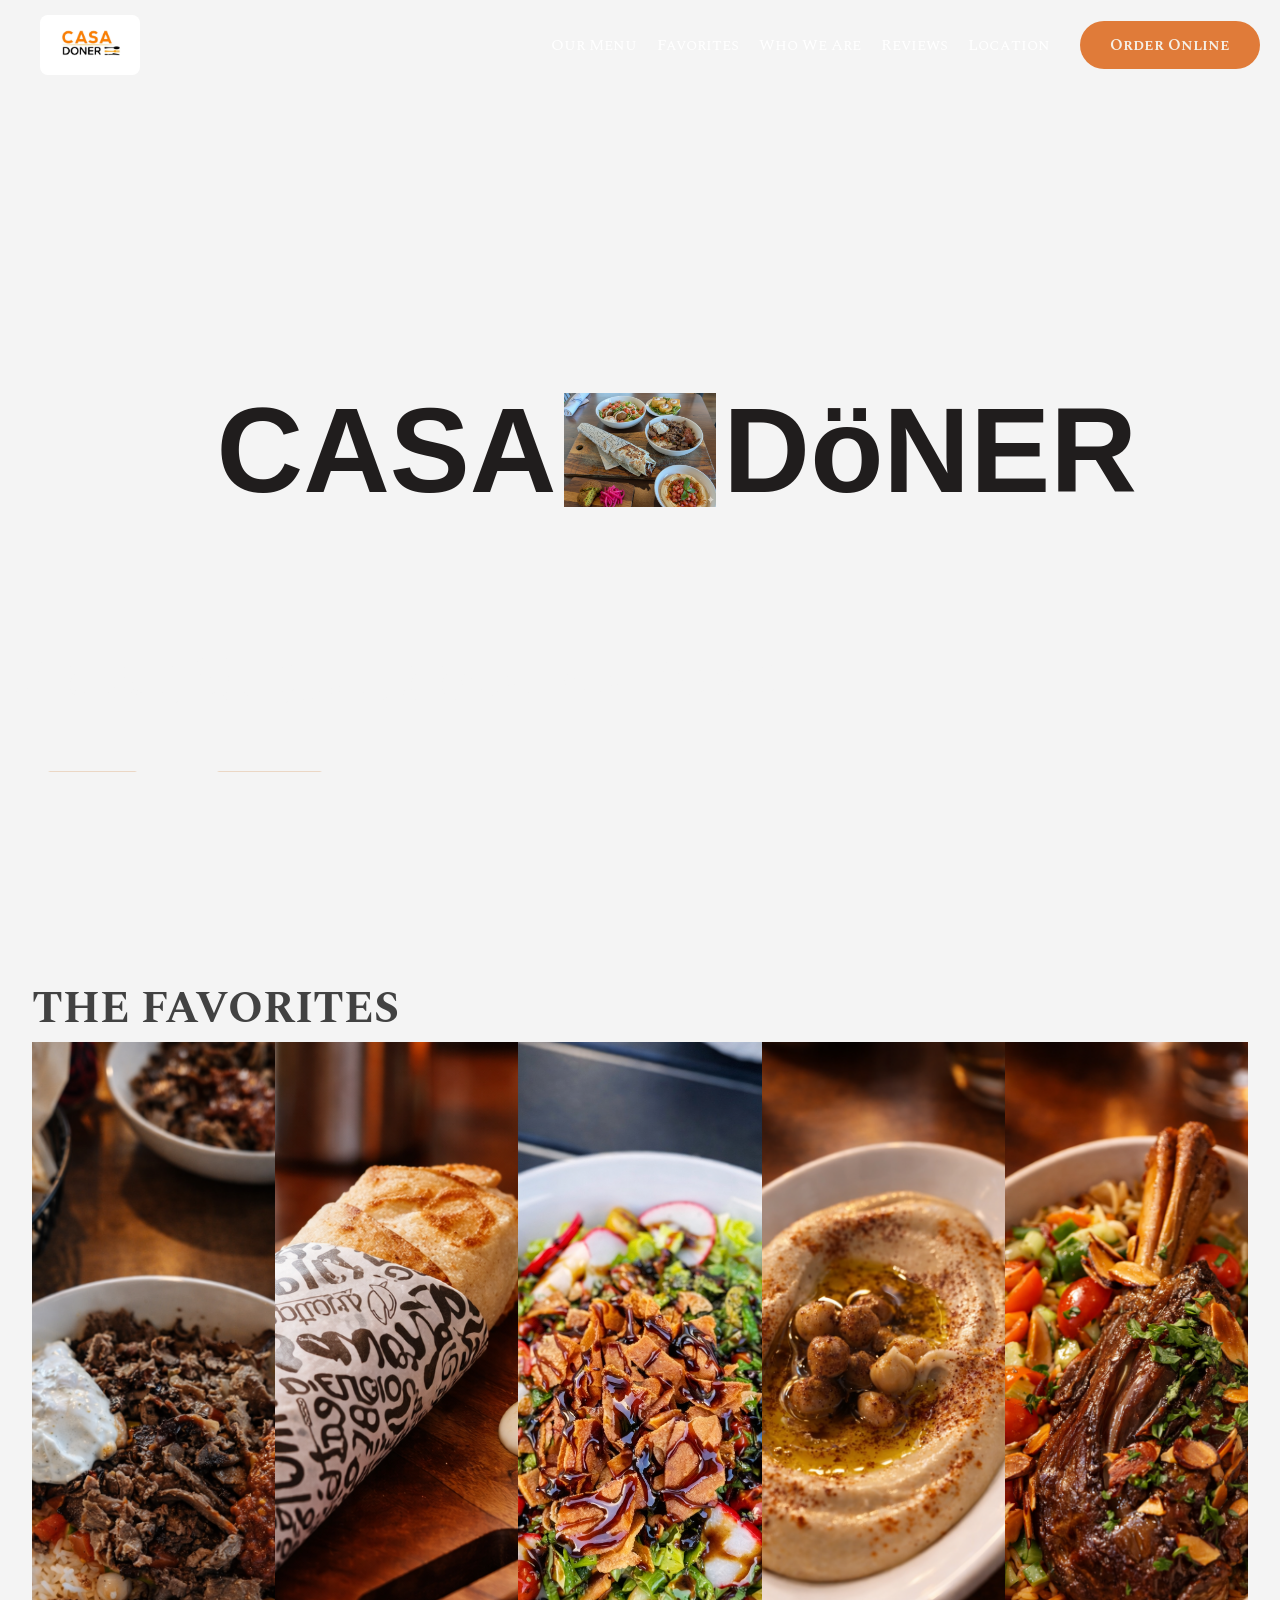
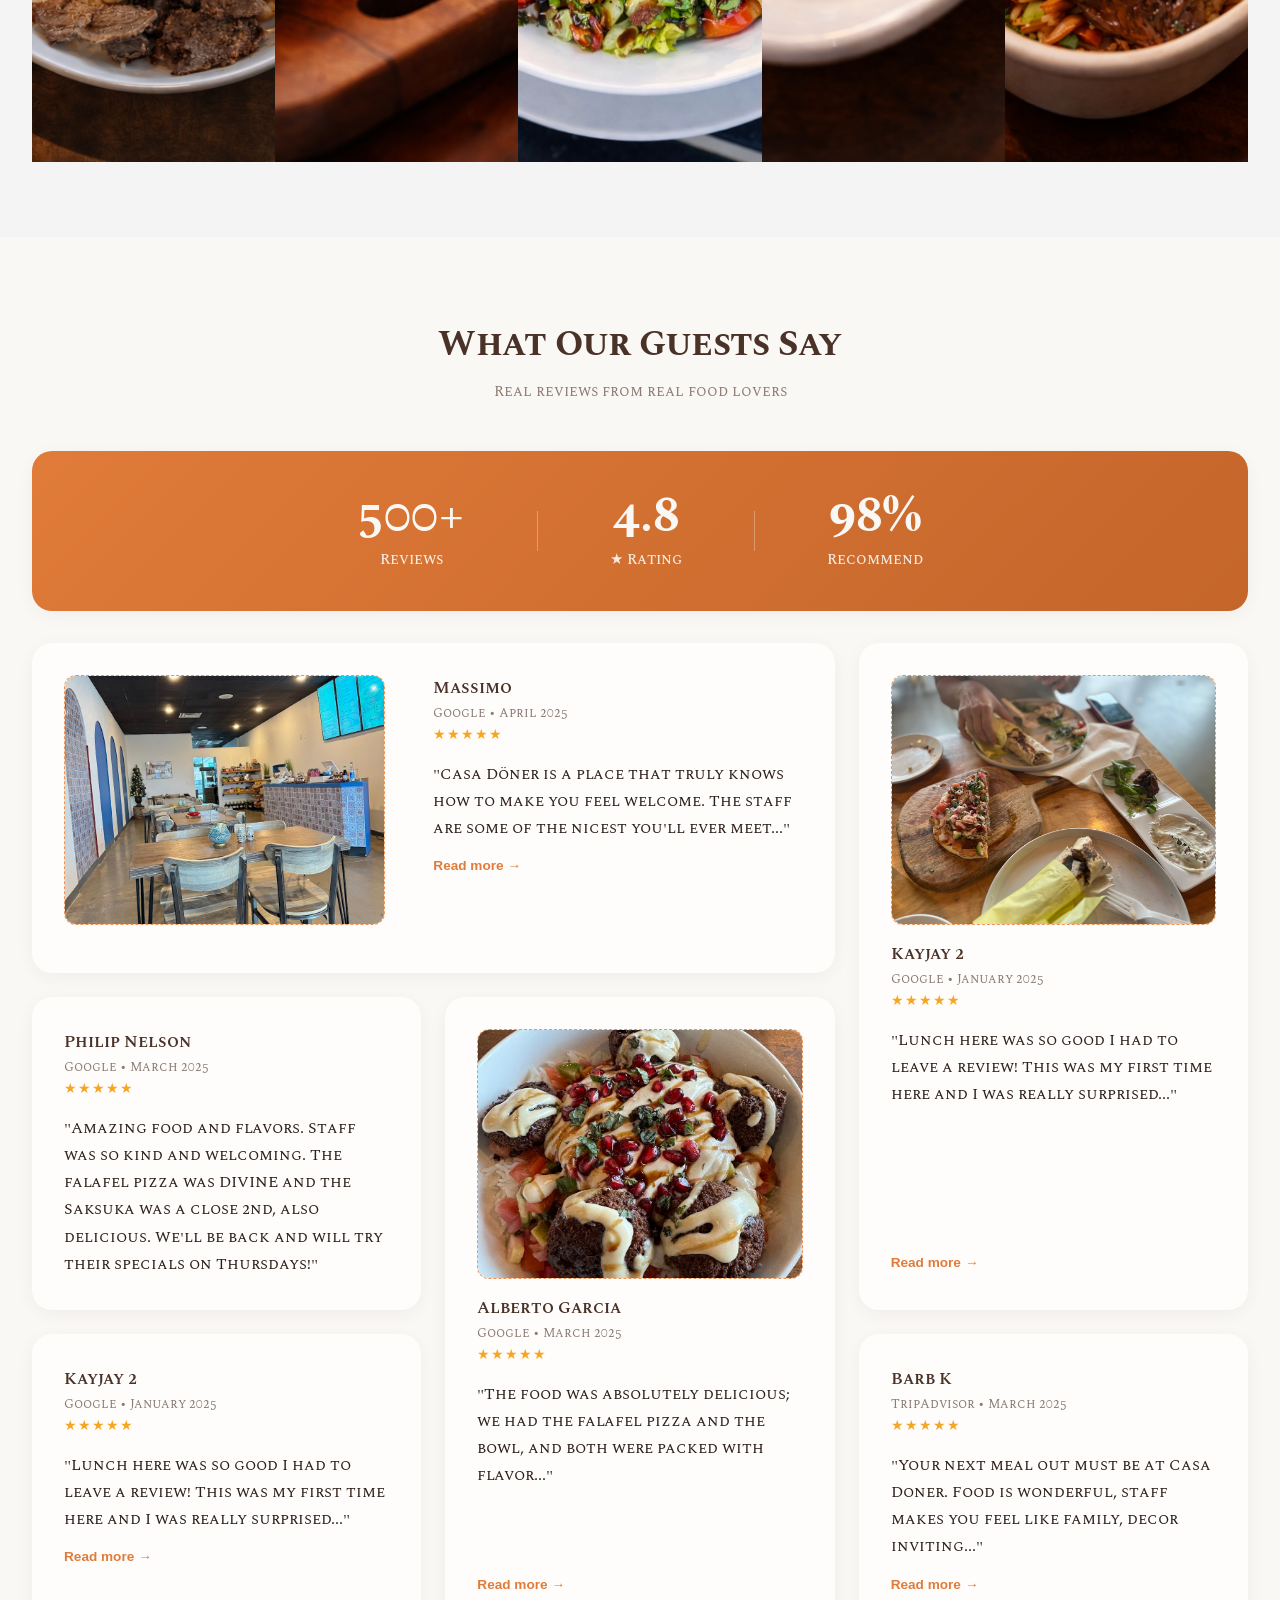
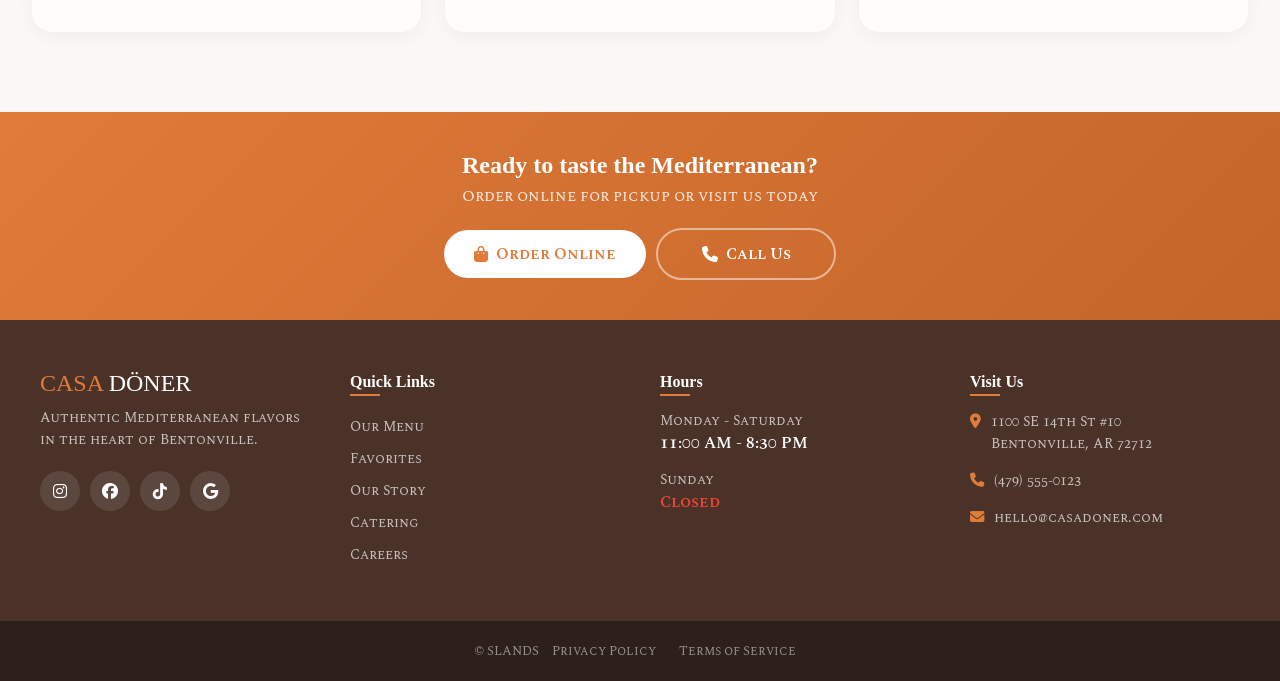
==== index.html @ 073c6421 "V1" ====
<!DOCTYPE html>
<html lang="en">
<head>
    <meta charset="UTF-8">
    <meta name="viewport" content="width=device-width, initial-scale=1.0">
    <meta name="description" content="Casa Doner - Fresh Mediterranean cuisine, traditional sweets, and specialty products">
    <title>Casa Doner | Mediterranean Restaurant</title>
    
    <link href="https://fonts.googleapis.com/css2?family=Atkinson+Hyperlegible+Mono:ital,wght@0,200..800;1,200..800&family=Bruno+Ace+SC&family=Goldman:wght@400;700&family=Hahmlet:wght@100..900&family=Michroma&family=Noto+Serif+Dives+Akuru&family=Noto+Serif+KR:wght@200..900&family=Noto+Serif+Malayalam:wght@100..900&family=Share+Tech&family=Spectral+SC:ital,wght@0,200;0,300;0,400;0,500;0,600;0,700;0,800;1,200;1,300;1,400;1,500;1,600;1,700;1,800&display=swap" rel="stylesheet">
    <link rel="preconnect" href="https://fonts.googleapis.com">
    <link rel="preconnect" href="https://fonts.gstatic.com" crossorigin>
    <link href="https://fonts.googleapis.com/css2?family=Anton&display=swap" rel="stylesheet">
    <link rel="stylesheet" href="https://cdnjs.cloudflare.com/ajax/libs/font-awesome/6.4.0/css/all.min.css">

    <link rel="stylesheet" href="styles.css">
</head>
<body>

<!-- HEADER -->
<header class="header" id="header">

   
  <nav class="nav">
      
    <a href="#" class="logo"><img src="img/logo.jpg" class="navLogo"></a>
      <button class="menu-btn" id="menuBtn" src="CASADoner/menu.html">
          <span></span>
          <span></span>
          <span></span>
      </button>

      <div class="nav-menu" id="navMenu">
          <ul class="nav-links">
              <li><a href="menu.html">Our Menu</a></li>
              <li><a href="#favorites">Favorites</a></li>
              <li><a href="AboutUs.html">Who We Are</a></li>
              <li><a href="#reviews">Reviews</a></li>
              <li><a href="#contact">Location</a></li>
          </ul>
          <a href="online.html" class="order-btn">
              <!-- <i class="fas fa-shopping-bag" href="online.html"></i> -->
              Order Online
          </a>
          <div class="mobile-info">
              <p><i class="fas fa-phone"></i> (479) 555-0123</p>
              <p><i class="fas fa-clock"></i> MON-SAT: 11AM - 8:30PM</p>
              <div class="social-links">
                  <a href="#"><i class="fab fa-instagram"></i></a>
                  <a href="#"><i class="fab fa-facebook"></i></a>
                  <a href="#"><i class="fab fa-tiktok"></i></a>
              </div>
          </div>
      </div>
  </nav>
</header>

<section class="willem-header is--loading is--hidden">
    <div class="willem-loader">  
      <div class="willem__h1">
        <div class="willem__h1-start" style="z-index: 10;">
          <span class="willem__letter willem__size">C</span>
          <span class="willem__letter willem__size">A</span>
          <span class="willem__letter willem__size">S</span>
          <span class="willem__letter willem__size">A</span>
        </div>
        <div class="willem-loader__box">
          <div class="willem-loader__box-inner">
            <div class="willem__growing-image" >
              <div class="willem__growing-image-wrap">
                <img class="willem__cover-image-extra is--1" src="img/Gemini Generated Image (2).jpg" loading="lazy" alt="">
                <img class="willem__cover-image-extra is--2" src="img/Gemini Generated Image (3) 2.PNG" loading="lazy" alt="">
                <img class="willem__cover-image-extra is--3" src="img/background4.PNG" loading="lazy" alt="">
                <span><img class="willem__cover-image " src="img/background5.png" loading="lazy" alt=""><span class="hero-overlay"></span></span></div>
            </div>
          </div>
        </div>

        <div class="willem__h1-end" style="z-index: 10;">
          <span class="willem__letter willem__size">D</span>
          <span class="willem__letter willem__size">ö</span>
          <span class="willem__letter willem__size">N</span>
          <span class="willem__letter willem__size">E</span>
          <span class="willem__letter willem__size">R</span></div>
      </div>
    </div>
    
    <div class="willem-header__content hero-overlay willem__accent3">
      <div class="willem-header__top"></div>

      <div class="willem-header__bottom">
        <div class="willem__h1 ">
            <div class="CASA" style="z-index: 2;">
                <span class="willem__letter-white willem__accent willem__size1">C</span>
                <span class="willem__letter-white willem__accent willem__size1">A</span>
                <span class="willem__letter-white willem__accent willem__size1">S</span>
                <span class="willem__letter-white willem__accent willem__size1">A</span>
            </div>
            <div class="titleContainerSmall">
                <span class="willem__letter-white is--space willem__size1 willem__accent2">D</span>
                <span class="willem__letter-white willem__size1 willem__accent2">ö</span>
                <span class="willem__letter-white willem__size1 willem__accent2">N</span>
                <span class="willem__letter-white willem__size1 willem__accent2">E</span>
                <span class="willem__letter-white willem__size1 willem__accent2">R</span>
            </div>
          </div>
          <h3 class="hero-subtitle willem__letter-white willem__accent2 leffft">Fresh Mediterranean Food</h3>
         
         <div class="hero-info-container willem__letter-white leffft">
            <div class="hero-info willem__accent2">
                <i class="fas fa-map-marker-alt willem__accent" style="line-height: -1; padding-right: 0.3rem;"></i>
                <span > 1100 SE 14th St #10, Bentonville, AR</span>
            </div>
            <div class="hero-info willem__accent2">
                <i class="fas fa-clock willem__accent" style="line-height: none; padding-right: 0.3rem;"></i>
                <span class="noFlex "> <span>MON-SAT:</span>  <span>11AM - 8:30PM</span></span>
            </div>
        </div>

          <div class="hero-info-container1 willem__letter-white leffft">
            <a href="menu.html" class="info-card">
                <span>Our Menu</span>
            </a>
            <a href="online.html" class="info-card">
                <span>Order Here</span>
            </a>
        </div>
    </div>
  </div>
</section>


<div class="container1">
    <h1 id="Favorites">The Favorites</h1>
  
        <div class="gallery-wrap">


            
            <div class="item item-1"><div class="itemOverlay">
                <h3>Build Your Own Bowl</h3>
                <p>Build your perfect bowl with tender chicken, seasoned beef, or crispy falafel, served over your choice of rice, loaded with fresh toppings, and finished with rich, flavorful sauces like tahini, tzatziki, or harissa!</p>
        </div></div>


        <div class="item item-3"><div class="itemOverlay">
            <h3>Chciken Shawrma Wrap</h3>
            <p>Wrap loaded crispy falafel or shawarma meat, spicy hummus spread, fresh organic veggies, all drizzled with a creamy tahini sauce and wrapped with pita and thin Sam bread!</p>
            </div></div>


      <div class="item item-2"><div class="itemOverlay">
        <h3>Fattoush</h3>
        <p>Middle Eastern salad made with fresh veggies, herbs, and crispy pita bread. It is the tossed in a zesty sumac dressing. Bright and nothing but delicious.</p>
        </div></div>


  


      <div class="item item-4"><div class="itemOverlay">
        <h3>hummus</h3>
        <p>A beloved Middle Eastern classic crafted from blended chickpeas, tahini, and fresh lemon juice. Smooth and velvety with a light, fluffy texture, this dip delivers rich, nutty flavor balanced by bright citrus.</p>
        <p>perfect for pairing, sharing, or elevating any spread.5</p>
        </div></div>


      <div class="item item-5"><div class="itemOverlay">
        <h3>Lamb</h3>
        <p>cooked with a variety of vegetables and topped with tender lamb shanks is available anytime on our catering menu. We can accommodate any size party</p>
        <p>Just call ahead to place an order.13</p>
    </div></div>
    </div>
   </div>
  
  
<!-- SOCIAL PROOF / REVIEWS -->
<section class="social-proof">
    
    <div class="section-header">
        <h2>What Our Guests Say</h2>
        <p class="subtitle">Real reviews from real food lovers</p>
    </div>

     <!-- Stats Box - Wide -->
     <div class="box stats-box wide">
        <div class="content">
            <div class="stats-grid">
                <div class="stat-item">
                    <span class="stat-number">500+</span>
                    <span class="stat-label">Reviews</span>
                </div>
                <div class="stat-divider"></div>
                <div class="stat-item">
                    <span class="stat-number">4.8</span>
                    <span class="stat-label">★ Rating</span>
                </div>
                <div class="stat-divider"></div>
                <div class="stat-item">
                    <span class="stat-number">98%</span>
                    <span class="stat-label">Recommend</span>
                </div>
            </div>
        </div>
    </div>


    <div class="container">
        <!-- Review 1 - Featured (spans 2 cols on desktop) -->
        <div class="box featured">
            <div class="content1">
                <img src="img/REVIEW insi.jpg" alt="Food photo" class="review-image">
                <div class="textContainer">
                    <div class="review-header">
                        <div class="reviewer-info">
                        <span class="reviewer-name">Massimo</span>
                        <span class="review-source">Google • April 2025</span>
                        <div class="stars">★★★★★</div>
                    </div>
                </div>
                <p class="review-text" data-expanded="false">
                    <span class="preview">"Casa Döner is a place that truly knows how to make you feel welcome. The staff are some of the nicest you'll ever meet..."</span>
                    <span class="full-text">"Casa Döner is a place that truly knows how to make you feel welcome. The staff are some of the nicest you'll ever meet, polite, attentive, and always going out of their way to ensure you have a great experience. The food here is just as impressive. You can tell they use quality ingredients, and everything is plated with care. Their sauces are a game‑changer, setting them apart from the competition with flavors that keep you coming back. They even get creative with their menu, like their falafel pizza, which looks like a pizza but isn't baked and skips the cheese. It's fresh, unique, and totally worth trying."</span>
                </p>
                <button class="read-more-btn">Read more</button>
                                </div>
                </div>
        </div>

        <!-- Review 2 - Tall (spans 2 rows on desktop) -->
        <div class="box tall">
            <div class="content">
                <img src="img/Reviews.jpg" alt="Food photo" class="review-image">
                <div class="review-header">
                    <div class="reviewer-info">
                        <span class="reviewer-name">Kayjay 2</span>
                        <span class="review-source">Google • January 2025</span>
                        <div class="stars">★★★★★</div>
                    </div>
                    </div>
                    <p class="review-text" data-expanded="false">
                    <span class="preview">"Lunch here was so good I had to leave a review! This was my first time here and I was really surprised..."</span>
                    <span class="full-text">"Lunch here was so good I had to leave a review! This was my first time here and I was really surprised at how incredible the food was. Everything was fresh and the service was top notch, you don't find many places like this anymore. I wanted something vegetarian and the manager recommended an item from their new menu. The falafel pita pocket was one of the best things I've tasted and the tabouleh salad was so fresh. I will be back soon!"</span>
                    </p>
                    <button class="read-more-btn">Read more</button>
            </div>
        </div>

        <!-- Review 3 -->
        <div class="box">
            <div class="content">
                    <div class="review-header">
                    <div class="reviewer-info">
                        <span class="reviewer-name">Philip Nelson</span>
                        <span class="review-source">Google • March 2025</span>
                        <div class="stars">★★★★★</div>
                    </div>
                </div>
                <p class="review-text short-review">
                    "Amazing food and flavors. Staff was so kind and welcoming. The falafel pizza was DIVINE and the Saksuka was a close 2nd, also delicious. We'll be back and will try their specials on Thursdays!"
                </p>
            </div>
        </div>

        <!-- Review 4 - Tall -->
        <div class="box tall">
            <div class="content">
                <img src="img/REVIEWS BOWL.jpg" alt="Food photo" class="review-image">
                <div class="review-header">
                    <div class="reviewer-info">
                        <span class="reviewer-name">Alberto Garcia</span>
                        <span class="review-source">Google • March 2025</span>
                        <div class="stars">★★★★★</div>
                    </div>
                </div>
                <p class="review-text" data-expanded="false">
                    <span class="preview">"The food was absolutely delicious; we had the falafel pizza and the bowl, and both were packed with flavor..."</span>
                    <span class="full-text">"The food was absolutely delicious; we had the falafel pizza and the bowl, and both were packed with flavor. The customer service was hands down the best we've ever had, making the whole experience even better. And the dessert? Unreal. It was so good we had to order two more to take home. Highly recommend!"</span>
                </p>
                <button class="read-more-btn">Read more</button>
            </div>
        </div>



        <!-- Review 5 -->
        <div class="box">
            <div class="content">
                <div class="review-header">
                    <div class="reviewer-info">
                        <span class="reviewer-name">Kayjay 2</span>
                        <span class="review-source">Google • January 2025</span>
                        <div class="stars">★★★★★</div>
                    </div>
                </div>
                <p class="review-text" data-expanded="false">
                    <span class="preview">"Lunch here was so good I had to leave a review! This was my first time here and I was really surprised..."</span>
                    <span class="full-text">"Lunch here was so good I had to leave a review! This was my first time here and I was really surprised at how incredible the food was. Everything was fresh and the service was top notch, you don't find many places like this anymore. I wanted something vegetarian and the manager recommended an item from their new menu. The falafel pita pocket was one of the best things I've tasted and the tabouleh salad was so fresh. I will be back soon!"</span>
                </p>
                <button class="read-more-btn">Read more</button>
            </div>
        </div>

        <!-- Review 6 -->
        <div class="box">
            <div class="content">
                <div class="review-header">
          
                <div class="reviewer-info">
                    <span class="reviewer-name">Barb K</span>
                    <span class="review-source">TripAdvisor • March 2025</span>
                    <div class="stars">★★★★★</div>
                </div>
            </div>
            <p class="review-text" data-expanded="false">
                <span class="preview">"Your next meal out must be at Casa Doner. Food is wonderful, staff makes you feel like family, decor inviting..."</span>
                <span class="full-text">"Your next meal out must be at Casa Doner. Food is wonderful, staff makes you feel like family, decor inviting. Highly recommend the falafel platter and the roasted potatoes. Beautiful presentation, but wait till you taste. The Alwazah Tea was perfect with the meal. Ask staff to tell you more about the food you are enjoying. Made a wonderful meal, perfect. Check out the small grocery area and baked delicacies."</span>
            </p>
            <button class="read-more-btn">Read more</button>

        
            </div>
        </div>


               
    </div>
</section>







<!-- FOOTER -->
<footer>
    <!-- CTA Banner -->
    <div class="footer-cta">
        <h3>Ready to taste the Mediterranean?</h3>
        <p>Order online for pickup or visit us today</p>
        <div class="cta-buttons">
            <a href="#order" class="cta-btn primary">
                <i class="fas fa-shopping-bag"></i> Order Online
            </a>
            <a href="tel:+14795550123" class="cta-btn secondary">
                <i class="fas fa-phone"></i> Call Us
            </a>
        </div>
    </div>

    <!-- Footer Main -->
    <div class="footer-main">
        <div class="footer-container">
            <!-- Brand -->
            <div>
                <div class="footer-logo"><span>CASA</span> DÖNER</div>
                <p class="footer-tagline">Authentic Mediterranean flavors in the heart of Bentonville.</p>
                <div class="footer-socials">
                    <a href="#"><i class="fab fa-instagram"></i></a>
                    <a href="#"><i class="fab fa-facebook"></i></a>
                    <a href="#"><i class="fab fa-tiktok"></i></a>
                    <a href="#"><i class="fab fa-google"></i></a>
                </div>
            </div>

            <!-- Quick Links -->
            <div>
                <h4 class="footer-heading">Quick Links</h4>
                <div class="footer-links">
                    <a href="#menu">Our Menu</a>
                    <a href="#favorites">Favorites</a>
                    <a href="#about">Our Story</a>
                    <a href="#">Catering</a>
                    <a href="#">Careers</a>
                </div>
            </div>

            <!-- Hours -->
            <div>
                <h4 class="footer-heading">Hours</h4>
                <div class="hours-item">
                    <div class="hours-day">Monday - Saturday</div>
                    <div class="hours-time">11:00 AM - 8:30 PM</div>
                </div>
                <div class="hours-item">
                    <div class="hours-day">Sunday</div>
                    <div class="hours-time closed">Closed</div>
                </div>
            </div>

            <!-- Contact -->
            <div>
                <h4 class="footer-heading">Visit Us</h4>
                <a href="https://maps.google.com" class="contact-item">
                    <i class="fas fa-map-marker-alt"></i>
                    <span>1100 SE 14th St #10<br>Bentonville, AR 72712</span>
                </a>
                <a href="tel:+14795550123" class="contact-item">
                    <i class="fas fa-phone"></i>
                    <span>(479) 555-0123</span>
                </a>
                <a href="mailto:hello@casadoner.com" class="contact-item">
                    <i class="fas fa-envelope"></i>
                    <span>hello@casadoner.com</span>
                </a>
            </div>
        </div>
    </div>

    <!-- Footer Bottom -->
    <div class="footer-bottom">
        <p>
            &copy; SLANDS
            <a href="#">Privacy Policy</a>
            <a href="#">Terms of Service</a>
        </p>
    </div>
</footer>

<script src="https://cdn.jsdelivr.net/npm/gsap@3.13.0/dist/gsap.min.js"></script>
<script src="script.js"></script>
</body>
</html>
---- styles.css ----
/* =============================================================================
   CASA DÖNER — styles.css
   Section order mirrors index.html top → bottom:

   00. CSS Variables & Root
   01. Base / Reset
   02. Header & Navigation
   03. Hero (Willem Loading Animation)
   04. Favorites Gallery
   05. Social Proof / Reviews
   06. Footer
   07. Utility & Accessibility
   ============================================================================= */


/* =============================================================================
   00. CSS VARIABLES & ROOT
   ============================================================================= */

   :root {
    --navH: 80px;
  
    /* Brand Colors */
    --primary:         #e07b39;
    --primary-light:   #f09454;
    --primary-dark:    #c4652a;
  
    --secondary:       #4a3228;
    --secondary-light: #5e4438;
  
    --accent:          #f5a623;
  
    /* Backgrounds */
    --bg-cream: #faf8f5;
    --bg-light: #fefdfb;
    --bg-warm:  #f5f0e8;
  
    /* Text */
    --text-dark:   #2d1f1a;
    --text-medium: #5a4a42;
    --text-light:  #8b7b73;
    --text-white:  #fefdfb;
    --text-muted:  #8b7b73;
  
    /* Borders */
    --border:      #e8e0d8;
    --border-dark: #d4c8bc;
  
    /* Status */
    --success: #4caf50;
    --error:   #f44336;
  
    /* Typography */
    --font-heading: 'Playfair Display', serif;
    --font-body:    'Nunito', sans-serif;
  
    /* Spacing */
    --spacing-xs:  0.5rem;
    --spacing-sm:  1rem;
    --spacing-md:  1.5rem;
    --spacing-lg:  2rem;
    --spacing-xl:  3rem;
    --spacing-2xl: 4rem;
    --spacing-3xl: 6rem;
  
    /* Border Radius */
    --radius-sm:   0.375rem;
    --radius-md:   0.75rem;
    --radius-lg:   1rem;
    --radius-xl:   1.5rem;
    --radius-full: 9999px;
  
    /* Shadows */
    --shadow-sm:       0 4px 20px -4px rgba(45, 31, 26, 0.08);
    --shadow-md:       0 8px 30px -8px rgba(45, 31, 26, 0.12);
    --shadow-soft:     0 4px 20px -4px rgba(45, 31, 26, 0.08);
    --shadow-medium:   0 8px 30px -8px rgba(45, 31, 26, 0.12);
    --shadow-elevated: 0 20px 50px -15px rgba(45, 31, 26, 0.18);
    --shadow-glow:     0 0 40px rgba(224, 123, 57, 0.25);
  
    /* Transitions */
    --transition-fast:   0.2s ease;
    --transition-normal: 0.3s ease;
    --transition-slow:   0.5s ease;
    --transition-smooth: 0.3s ease;
  }
  
  
  /* =============================================================================
     01. BASE / RESET
     ============================================================================= */
  
  * {
    margin: 0;
    padding: 0;
    box-sizing: border-box;
  }
  
  html, body {
    width: 100%;
    height: 100%;
  }
  
  body {
    background-color: #f4f4f4;
    color: #201d1d;
    font-weight: 400;
    font-style: normal;
    margin: 0;
    padding-top: var(--navH);
    overscroll-behavior: none;
    min-height: 100%;
    font-family: "Spectral SC", serif;
  }
  
  a {
    text-decoration: none;
    color: inherit;
  }
  
  ul {
    list-style: none;
  }
  
  img {
    max-width: 100%;
    display: block;
  }
  
  h1 {
    position: relative;
    font-size: 44px;
    text-transform: uppercase;
    color: #424242;
  }
  
  .noFlex {
    display: flex;
  }
  
  main:has(.willem-header.is--loading) {
    height: 100dvh;
  }
  
  
  /* =============================================================================
     02. HEADER & NAVIGATION
     ============================================================================= */
  
  .header {
    position: fixed;
    top: 0;
    left: 0;
    right: 0;
    z-index: 1000;
    height: 90px;
    background: transparent;
    transition: background 0.3s, box-shadow 0.3s;
  }
  
  .header.scrolled {
    background: rgba(250, 248, 245, 0.95);
    box-shadow: 0 2px 20px rgba(0, 0, 0, 0.1);
  }
  
  /* Nav layout */
  .nav {
    display: flex;
    justify-content: space-between;
    align-items: center;
    padding: 15px 20px;
    max-width: 1400px;
    margin: 0 0 0 20px;
  }
  
  .navLogo {
    max-width: 100px;
    width: 100%;
    border-radius: 8px;
  }
  
  .logo {
    font-size: 1.5rem;
    font-weight: 700;
    color: white;
    z-index: 1001;
  }
  
  .logo span {
    color: #e07b39;
  }
  
  .header.scrolled .logo {
    color: #2d1f1a;
  }
  
  /* Hamburger button */
  .menu-btn {
    display: flex;
    flex-direction: column;
    gap: 5px;
    background: none;
    border: none;
    cursor: pointer;
    z-index: 1001;
    padding: 10px;
  }
  
  .menu-btn span {
    width: 25px;
    height: 3px;
    background: white;
    border-radius: 2px;
    transition: 0.3s;
  }
  
  .header.scrolled .menu-btn span {
    background: #2d1f1a;
  }
  
  .menu-btn.active span:nth-child(1) {
    transform: rotate(45deg) translate(6px, 6px);
    background: #2d1f1a;
  }
  
  .menu-btn.active span:nth-child(2) {
    opacity: 0;
  }
  
  .menu-btn.active span:nth-child(3) {
    transform: rotate(-45deg) translate(6px, -6px);
    background: #2d1f1a;
  }
  
  /* Nav menu overlay */
  .nav-menu {
    position: fixed;
    top: 0;
    left: 0;
    right: 0;
    bottom: 0;
    background: #faf8f5;
    display: flex;
    flex-direction: column;
    justify-content: center;
    align-items: center;
    opacity: 0;
    visibility: hidden;
    transition: 0.3s;
  }
  
  .nav-menu.active {
    opacity: 1;
    visibility: visible;
  }
  
  /* Nav links */
  .nav-links {
    display: flex;
    flex-direction: column;
    align-items: center;
    gap: 20px;
    margin-bottom: 30px;
  }
  
  .nav-links a {
    font-size: 1.5rem;
    color: #2d1f1a;
  }
  
  .nav-links a:hover {
    color: #e07b39;
  }
  
  /* Order button */
  .order-btn {
    background: #e07b39;
    padding: 12px 30px;
    border-radius: 50px;
    font-weight: 600;
    display: flex;
    align-items: center;
    gap: 8px;
    color: #f5efe6;
  }
  
  .order-btn:hover {
    background: #c4652a;
  }
  
  /* Mobile-only info block */
  .mobile-info {
    margin-top: 30px;
    text-align: center;
    padding-top: 30px;
    border-top: 1px solid #e8e0d8;
  }
  
  .mobile-info p {
    margin-bottom: 10px;
    color: #5a4a42;
  }
  
  .mobile-info i {
    color: #e07b39;
    margin-right: 8px;
  }
  
  /* Social links (in mobile nav) */
  .social-links {
    display: flex;
    gap: 15px;
    margin-top: 20px;
  }
  
  .social-links a {
    width: 45px;
    height: 45px;
    background: #f5f0e8;
    border-radius: 50%;
    display: flex;
    align-items: center;
    justify-content: center;
    color: #4a3228;
    font-size: 1.2rem;
  }
  
  .social-links a:hover {
    background: #e07b39;
    color: white;
  }
  
  /* Desktop nav override */
  @media (min-width: 768px) {
    .menu-btn {
      display: none;
    }
  
    .nav-menu {
      position: static;
      flex-direction: row;
      background: transparent;
      opacity: 1;
      visibility: visible;
      gap: 30px;
    }
  
    .nav-links {
      flex-direction: row;
      margin-bottom: 0;
    }
  
    .nav-links a {
      font-size: 1rem;
      color: white;
    }
  
    .header.scrolled .nav-links a {
      color: #2d1f1a;
    }
  
    .mobile-info {
      display: none;
    }
  }
  
  
  /* =============================================================================
     03. HERO — Willem Loading Animation
     ============================================================================= */
  
  /* Wrapper — negative margin cancels body padding-top so the hero
     sits flush at the top behind the transparent fixed header */
  .willem-header {
    color: #f4f4f4;
    position: relative;
    overflow: hidden;
    margin-top: calc(-1 * var(--navH));
  }
  
  .willem-header.is--loading.is--hidden {
    display: none;
  }
  
  /* Loading screen */
  .willem-loader {
    color: #201d1d;
    justify-content: center;
    align-items: center;
    width: 100%;
    height: 100%;
    display: flex;
    position: absolute;
    top: 0;
    left: 0;
    overflow: hidden;
  }
  
  /* Headline row */
  .willem__h1 {
    white-space: nowrap;
    justify-content: center;
    font-size: 9.5em;
    font-weight: 700;
    display: flex;
    position: relative;
    font-family: "Monomaniac One", sans-serif;
  }
  
  .willem__h1-start {
    justify-content: flex-end;
    width: 3.95em;
    display: flex;
    overflow: hidden;
  }
  
  .willem__h1-end {
    justify-content: flex-start;
    width: 3.95em;
    display: flex;
    overflow: hidden;
  }
  
  /* Individual animated letters */
  .willem__letter {
    display: block;
    position: relative;
  }
  
  .willem__letter-white {
    position: relative;
  }
  
  .willem__letter-white.is--space {
    margin-left: 0.25em;
  }
  
  /* Size variants */
  .willem__size {
    font-size: 7.5rem;
    line-height: 7.5rem;
  }
  
  .willem__size1 {
    font-size: 9.5rem;
    /* line-height: 0.90; */
    color: 	#FF000000;
  }
  
  /* Growing image box (the expanding image in loader) */
  .willem-loader__box {
    flex-flow: column;
    justify-content: center;
    align-items: center;
    width: 0;
    display: flex;
    position: relative;
  }
  
  .willem-loader__box-inner {
    justify-content: center;
    align-items: center;
    min-width: 1em;
    height: 95%;
    display: flex;
    position: relative;
  }
  
  .willem__growing-image {
    justify-content: center;
    align-items: center;
    width: 0%;
    height: 100%;
    display: flex;
    position: absolute;
    overflow: hidden;
  }
  
  .willem__growing-image-wrap {
    width: 100%;
    min-width: 1em;
    height: 100%;
    position: absolute;
  }
  
  .willem__cover-image {
    pointer-events: none;
    object-fit: cover;
    -webkit-user-select: none;
    user-select: none;
    width: 100%;
    height: 100%;
    position: absolute;
    top: 0;
    left: 0;
  }
  
  /* Stacked slideshow extras (z-indexed on top of main cover) */
  .willem__cover-image-extra {
    pointer-events: none;
    object-fit: cover;
    -webkit-user-select: none;
    user-select: none;
    width: 100%;
    height: 100%;
    position: absolute;
    top: 0;
    left: 0;
  }
  
  .willem__cover-image-extra.is--1 { z-index: 3; }
  .willem__cover-image-extra.is--2 { z-index: 2; }
  .willem__cover-image-extra.is--3 { z-index: 1; }
  
  /* Dark overlay — animates in via GSAP */
  .hero-overlay {
    position: absolute;
    top: 0;
    left: 0;
    right: 0;
    bottom: 0;
    background: none;
    overflow: hidden;
    height: 100vh;
  }
  
  /* Bottom content layer (logo text, subtitle, CTA buttons) */
  .willem-header__content {
    flex-flow: column;
    justify-content: space-between;
    align-items: center;
    width: 100%;
    min-height: 100dvh;
    padding: 3em 1em 8em 1em;
    display: flex;
    position: relative;
  }
  
  .willem-header__top {
    width: 100%;
    position: relative;
  }
  
  .willem-header__bottom {
    justify-content: space-between;
    align-items: flex-end;
    width: 100%;
    display: grid;
    position: relative;
    overflow: hidden;
  }
  
  /* "CASA" letter grid */
  .CASA {
    display: grid;
    grid-template-columns: repeat(2, 1fr);
    gap: 1rem;
  }
  
  /* "DöNER" row */
  .titleContainerSmall {
    padding-top: 5rem;
    display: flex;
    gap: 0.5rem;
  }
  
  /* Subtitle */
  .hero-subtitle {
    font-size: 3.3rem;
    /* font-family: "Quintessential", serif; */
    font-weight: 400;
    font-style: normal;
  }
  
  /* Address / hours row */
  .hero-info-container {
    display: flex;
    flex-wrap: nowrap;
    gap: var(--spacing-sm);
    max-width: 40rem;
    width: 100%;
    padding: 0 0 1.3rem 0;
 
    font-weight: 400;
    font-style: normal;
  }
  
  .hero-info {
    display: flex;
    color: #f4f4f4;
    font-size: 1rem;
    font-weight: 200;
  }
  
  /* CTA buttons row */
  .hero-info-container1 {
    display: flex;
    flex-wrap: nowrap;
    gap: var(--spacing-sm);
    max-width: 30rem;
    width: 100%;
    padding: 0 0 1.3rem 0;
  }
  
  .info-card {
    display: flex;
    align-items: center;
    gap: var(--spacing-sm);
    background-color: rgba(196, 101, 42, 0.742);
    border: 1px solid rgb(198, 99, 12);
    border-radius: 50px;
    padding: 1rem;
    transition: 0.2s;
  }
  
  .info-card:hover {
    display: flex;
    background-color: rgba(74, 50, 40, 0.3);
    border: 1px solid rgba(255, 255, 255, 0.1);
    transform: translateY(-0.3rem);
  }
  
  .info-card span {
    color: rgba(255, 255, 255, 0.9);
    font-size: 1.4rem;
  }
  
  /* Icon baseline alignment */
  /* .fas {
    transform: translateY(-0.1rem);
  } */
  
  /* Tablet hero */
  @media screen and (max-width: 991px) {
    .willem__h1 {
      font-size: 9em;
      line-height: 0.90;
      justify-content: start;
    }

    

    .willem-header__content {
      flex-flow: column;
      justify-content: space-between;
      align-items: start;
      width: 100%;
      min-height: 100dvh;
      padding: 3em 1em 8em 1em;
      display: flex;
      position: relative;
    }
  }
  
  /* Mobile hero */
  @media (max-width: 767px) {
    .leffft {
      padding-left: 0.7rem;
    }
  
    .navLogo {
      display: none;
    }
  
    .header.scrolled .menu-btn {
      background-color: #f4f4f4;
      border-radius: 8px;
      box-shadow: 0 2px 20px rgba(0, 0, 0, 0.1);
      padding: 13px;
    }
  
    .header.scrolled {
      background: transparent;
      box-shadow: none;
    }
  
    /* .willem__h1 {
      font-size: 5em;
      font-weight: 600;
      justify-content: start;
    } */



  
    .noFlex {
      display: grid;
      height: 1rem;
    }
  
    .willem__size  { font-size: 2.5rem; line-height: 5rem; }
    .willem__size1 { font-size: 3.5rem; }
  
    .hero-subtitle {
      font-size: 1.6rem;
      padding-top: 1rem;
    }
  
    .hero-info {
      width: 35%;
      padding-top: 1rem;
      font-size: 0.9rem;
    }
  
    .CASA {
      gap: 0.65rem;
      overflow: show;
      margin-left: 8px;
    }
  
    .titleContainerSmall {
      padding-top: 2rem;
      display: flex;
      gap: 0rem;
    }
  
    .info-card {
      display: flex;
      align-items: center;
      gap: 4px;
      font-size: 1rem;
      padding: 0.7rem 1.3rem;
      transition: 0.2s;
    }
  
    .info-card:active {
      display: flex;
      background-color: rgba(74, 50, 40, 0.3);
      border: 1px solid rgba(255, 255, 255, 0.1);
      transform: translateY(-0.3rem);
    }
  
    .info-card span {
      color: rgba(255, 255, 255, 0.9);
      font-size: 1rem;
    }
  }
  
  
  /* =============================================================================
     04. FAVORITES GALLERY
     ============================================================================= */
  
  .container1 {
    padding: 75px 0;
    margin: 0 auto;
    width: 95%;
    max-width: 1440px;
    display: grid;
    box-sizing: border-box;
  }
  
  /* Gallery flex container */
  .gallery-wrap {
    display: flex;
    width: 100%;
    height: 80vh;
    min-width: 0;
    max-width: 100%;
    overflow: hidden;
  }
  
  /* Hover: all items shrink to give room to the active one */
  .gallery-wrap:hover .item {
    flex-grow: 1;
  }
  
  /* Active item expands (desktop hover) */
  .gallery-wrap:hover .item.is-hovered {
    flex-grow: 7;
    transition: flex 0.7s ease;
  }

  /* Mobile tap: shrink all when one is active, expand the active one */
  .gallery-wrap.has-active .item { flex-grow: 1; }
  .gallery-wrap.has-active .item.is-hovered {
    flex-grow: 7;
    transition: flex 0.7s ease;
  }

  /* Smooth collapse on mouse-leave */
  .gallery-wrap:not(:hover) .item {
    transition: flex-grow 0.2s ease 0.08s;
  }
  
  /* Individual gallery panels */
  .item {
    flex: 1;
    height: 100%;
    background-position: center;
    background-size: cover;
    background-repeat: no-repeat;
    transition: flex 0.5s ease;
    position: relative;
    overflow: hidden;
    will-change: flex;
  }
  
  /* Overlay (hidden until hover) */
  .itemOverlay {
    position: absolute;
    inset: 0;
    background: linear-gradient(to bottom, rgba(0, 0, 0, 0.6), rgba(0, 0, 0, 0.8));
    opacity: 0;
    transition: opacity 0.9s ease;
    display: flex;
    align-items: start;
    justify-content: center;
    pointer-events: none;
    flex-direction: column;
  }
  
  .item.is-hovered .itemOverlay {
    opacity: 1;
  }

  /* Overlay heading animation */
  .itemOverlay h3 {
    color: white;
    font-size: 3rem;
    font-weight: 600;
    padding-left: 10%;
    opacity: 0;
    transform: translateY(10px);
    transition: opacity 0.25s ease, transform 0.25s ease;
    transition-delay: 1s;
  }

  .item.is-hovered .itemOverlay h3 {
    opacity: 1;
    transform: translateY(0);
    transition-delay: 0.7s;
  }

  .item:not(.is-hovered) .itemOverlay h3 {
    transition-delay: 0s;
  }

  /* Overlay body text animation */
  .itemOverlay p {
    color: white;
    font-size: 1.5rem;
    font-weight: 300;
    max-width: 35rem;
    padding-left: 10%;
    opacity: 0;
    transform: translateY(10px);
    transition: opacity 0.25s ease, transform 0.25s ease;
    transition-delay: 1s;
  }

  .item.is-hovered .itemOverlay p {
    opacity: 1;
    transform: translateY(0);
    transition-delay: 0.9s;
  }

  .item:not(.is-hovered) .itemOverlay p {
    transition-delay: 0s;
  }
  
  /* Background images */
  .item-1 { background-image: url(img/MENU1.png); }
  .item-2 { background-image: url(img/fav-salad.png); }
  .item-3 { background-image: url(img/fav-wrap.png); }
  .item-4 { background-image: url(img/fav-hammus.png); }
  .item-5 { background-image: url(img/fav-lamb.png); }
  
  /* Mobile: stack vertically */
  @media (max-width: 767px) {
    .gallery-wrap {
      height: 100vh;
      flex-direction: column;
    }
  
    .itemOverlay h3 { font-size: 2rem; }
  
    .itemOverlay p {
      font-size: 1rem;
      max-width: 19rem;
      font-weight: 400;
    }
  }
  

  
  /* =============================================================================
     05. SOCIAL PROOF / REVIEWS
     ============================================================================= */
  
  .social-proof {
    background: var(--bg-cream);
    padding: 48px 16px;
    min-height: 100vh;
    display: grid;
    justify-content: center;
  }
  
  /* Section heading */
  .section-header {
    text-align: center;
    margin-bottom: 32px;
  }
  
  .section-header h2 {
    font-size: 1.75rem;
    font-weight: 700;
    color: var(--secondary);
    margin-bottom: 8px;
    letter-spacing: -0.02em;
  }
  
  .section-header .subtitle {
    font-size: 0.95rem;
    color: var(--text-muted);
    font-weight: 400;
  }
  
  /* Bento grid */
  .container {
    max-width: 1400px;
    margin: 0 auto;
    display: grid;
    grid-template-columns: 1fr;
    gap: 16px;
  }
  
  /* Review card */
  .box {
    background: var(--bg-light);
    border-radius: 16px;
    padding: 24px;
    box-shadow: var(--shadow-sm);
    transition: transform var(--transition-smooth),
                box-shadow var(--transition-smooth);
  }
  
  .box:hover {
    transform: translateY(-4px);
    box-shadow: var(--shadow-md);
  }
  
  /* Reviewer meta */
  .review-header {
    align-items: center;
    gap: 14px;
    margin-bottom: 16px;
  }
  
  .reviewer-info {
    display: flex;
    flex-direction: column;
    gap: 2px;
  }
  
  .reviewer-name {
    font-weight: 600;
    font-size: 1rem;
    color: var(--secondary);
  }
  
  .review-source {
    font-size: 0.8rem;
    color: var(--text-muted);
  }
  
  .stars {
    color: var(--accent);
    font-size: 0.85rem;
    letter-spacing: 1px;
  }
  
  /* Photo (tall card) */
  .review-image {
    width: 100%;
    height: 250px;
    object-fit: cover;
    border-radius: 12px;
    margin-bottom: 16px;
    background: var(--bg-warm);
    border: 1px dashed var(--primary-light);
  }
  
  /* Review body text */
  .review-text {
    font-size: 0.95rem;
    line-height: 1.7;
    color: var(--text-dark);
  }
  
  /* Expandable text states */
  .review-text .full-text             { display: none; }
  .review-text.expanded .preview      { display: none; }
  .review-text.expanded .full-text    { display: inline; }
  .review-text.short-review           { font-style: normal; }
  
  /* Read more button */
  .read-more-btn {
    background: transparent;
    border: none;
    color: var(--primary);
    font-size: 0.85rem;
    font-weight: 600;
    cursor: pointer;
    padding: 8px 0;
    margin-top: 8px;
    transition: color var(--transition-fast);
    display: inline-flex;
    align-items: center;
    gap: 4px;
  }
  
  .read-more-btn:hover              { color: var(--primary-dark); }
  .read-more-btn::after             { content: '→'; transition: transform var(--transition-fast); }
  .read-more-btn.expanded::after    { transform: rotate(90deg); }
  
  /* Stats banner */
  .stats-box {
    background: linear-gradient(135deg, var(--primary) 0%, var(--primary-dark) 100%);
    color: var(--bg-cream);
    text-align: center;
    margin: 0 0 2rem 0;
    max-width: 1400px;
  }
  
  .stats-box:hover {
    transform: translateY(-4px);
    box-shadow: 0 8px 32px rgba(224, 123, 57, 0.35);
  }
  
  .stats-grid {
    display: flex;
    justify-content: center;
    align-items: center;
    gap: 24px;
    flex-wrap: wrap;
    padding: 8px 0;
  }
  
  .stat-item {
    display: flex;
    flex-direction: column;
    align-items: center;
    gap: 4px;
  }
  
  .stat-number {
    font-size: 2rem;
    font-weight: 700;
    line-height: 1.1;
  }
  
  .stat-label {
    font-size: 0.85rem;
    opacity: 0.9;
    font-weight: 500;
  }
  
  .stat-divider {
    width: 1px;
    height: 40px;
    background: rgba(255, 255, 255, 0.3);
  }
  
  /* Reviews — responsive breakpoints */
  @media (min-width: 600px) {
    .social-proof  { padding: 64px 24px; }
  
    .section-header h2 { font-size: 2rem; }
  
    .container {
      grid-template-columns: repeat(2, 1fr);
      gap: 20px;
    }
  
    .box           { padding: 28px; transition: padding 0.3s ease; }
    .box.featured  { grid-column: span 2; }
    .box.wide      { grid-column: span 2; }
  
    .box.tall {
      grid-row: span 2;
      display: flex;
      flex-direction: column;
    }
  
    .box.tall .content {
      flex: 1;
      display: flex;
      flex-direction: column;
    }
  
    .box.tall .review-text { flex: 1; }
  
    .content1 {
      flex: 1;
      display: flex;
      gap: 3rem;
    }
  
    .textContainer { max-width: 50%; }
  
    .stats-grid  { gap: 48px; }
    .stat-number { font-size: 2.5rem; }
  }
  
  @media (min-width: 900px) {
    .social-proof      { padding: 80px 32px; }
    .section-header    { margin-bottom: 48px; }
    .section-header h2 { font-size: 2.25rem; }
  
    .container {
      grid-template-columns: repeat(3, 1fr);
      gap: 24px;
    }
  
    .box         { padding: 32px; border-radius: 20px; }
    .box.wide    { grid-column: span 3; }
  
    .stats-grid  { gap: 72px; }
    .stat-number { font-size: 3rem; }
    .stat-label  { font-size: 0.95rem; }
  }
  
  @media (min-width: 1100px) {
    .reviewer-name { font-size: 1.05rem; }
    .review-text   { font-size: 1rem; }
  }
  
  
  /* =============================================================================
     06. FOOTER
     ============================================================================= */
  
  /* CTA banner above footer */
  .footer-cta {
    background: linear-gradient(135deg, #e07b39, #c4652a);
    padding: 40px 20px;
    text-align: center;
  }
  
  .footer-cta h3 {
    font-family: 'Playfair Display', serif;
    font-size: 1.5rem;
    color: white;
    margin-bottom: 5px;
  }
  
  .footer-cta p {
    color: rgba(255, 255, 255, 0.85);
    margin-bottom: 20px;
  }
  
  /* CTA buttons */
  .cta-buttons {
    display: flex;
    flex-direction: column;
    gap: 10px;
    align-items: center;
  }
  
  @media (min-width: 768px) {
    .cta-buttons {
      flex-direction: row;
      justify-content: center;
    }
  }
  
  .cta-btn {
    padding: 12px 30px;
    border-radius: 50px;
    font-weight: 600;
    display: flex;
    align-items: center;
    gap: 8px;
    min-width: 180px;
    justify-content: center;
  }
  
  .cta-btn.primary {
    background: white;
    color: #e07b39;
  }
  
  .cta-btn.secondary {
    background: transparent;
    color: white;
    border: 2px solid rgba(255, 255, 255, 0.5);
  }
  
  .cta-btn.secondary:hover {
    border-color: white;
  }
  
  /* Footer main */
  .footer-main {
    background: #4a3228;
    padding: 50px 20px;
  }
  
  .footer-container {
    max-width: 1200px;
    margin: 0 auto;
    display: grid;
    grid-template-columns: 1fr;
    gap: 40px;
    text-align: center;
  }
  
  @media (min-width: 768px) {
    .footer-container {
      grid-template-columns: repeat(4, 1fr);
      text-align: left;
    }
  }
  
  /* Brand column */
  .footer-logo {
    font-family: 'Playfair Display', serif;
    font-size: 1.5rem;
    color: white;
    margin-bottom: 10px;
  }
  
  .footer-logo span {
    color: #e07b39;
  }
  
  .footer-tagline {
    color: rgba(255, 255, 255, 0.7);
    font-size: 0.9rem;
    margin-bottom: 20px;
  }
  
  /* Footer social icons */
  .footer-socials {
    display: flex;
    gap: 10px;
    justify-content: center;
  }
  
  @media (min-width: 768px) {
    .footer-socials { justify-content: flex-start; }
  }
  
  .footer-socials a {
    width: 40px;
    height: 40px;
    background: rgba(255, 255, 255, 0.1);
    border-radius: 50%;
    display: flex;
    align-items: center;
    justify-content: center;
    color: white;
  }
  
  .footer-socials a:hover {
    background: #e07b39;
  }
  
  /* Column headings */
  .footer-heading {
    font-family: 'Playfair Display', serif;
    color: white;
    margin-bottom: 20px;
    position: relative;
    display: inline-block;
  }
  
  .footer-heading::after {
    content: '';
    position: absolute;
    bottom: -5px;
    left: 50%;
    transform: translateX(-50%);
    width: 30px;
    height: 2px;
    background: #e07b39;
  }
  
  @media (min-width: 768px) {
    .footer-heading::after {
      left: 0;
      transform: none;
    }
  }
  
  /* Quick links */
  .footer-links a {
    display: block;
    color: rgba(255, 255, 255, 0.7);
    padding: 5px 0;
    font-size: 0.9rem;
  }
  
  .footer-links a:hover { color: #f09454; }
  
  /* Hours */
  .hours-item  { margin-bottom: 15px; }
  
  .hours-day {
    color: rgba(255, 255, 255, 0.7);
    font-size: 0.85rem;
  }
  
  .hours-time {
    color: white;
    font-weight: 600;
  }
  
  .hours-time.closed { color: #f44336; }
  
  /* Contact */
  .contact-item {
    display: flex;
    align-items: flex-start;
    gap: 10px;
    margin-bottom: 15px;
    color: rgba(255, 255, 255, 0.7);
    font-size: 0.9rem;
    justify-content: center;
  }
  
  @media (min-width: 768px) {
    .contact-item { justify-content: flex-start; }
  }
  
  .contact-item i     { color: #e07b39; margin-top: 3px; }
  .contact-item:hover { color: #f09454; }
  
  /* Bottom bar */
  .footer-bottom {
    background: #2d1f1a;
    padding: 20px;
    text-align: center;
  }
  
  .footer-bottom p {
    color: rgba(255, 255, 255, 0.5);
    font-size: 0.8rem;
  }
  
  .footer-bottom a        { color: rgba(255, 255, 255, 0.5); margin: 0 10px; }
  .footer-bottom a:hover  { color: #f09454; }
  
  
  /* =============================================================================
     07. UTILITY & ACCESSIBILITY
     ============================================================================= */
  
  /* Keyboard focus ring */
  .read-more-btn:focus-visible {
    outline: 2px solid var(--primary);
    outline-offset: 2px;
    border-radius: 4px;
  }
  
  /* Respect reduced-motion preference */
  @media (prefers-reduced-motion: reduce) {
    .box,
    .read-more-btn,
    .read-more-btn::after {
      transition: none;
    }
  
    .box:hover { transform: none; }
  }
  
  /* Print styles */
  @media print {
    .social-proof {
      background: white;
      padding: 20px;
    }
  
    .box {
      box-shadow: none;
      border: 1px solid #ddd;
      page-break-inside: avoid;
    }
  
    .review-text .preview   { display: none !important; }
    .review-text .full-text { display: inline !important; }
    .read-more-btn          { display: none; }
  }
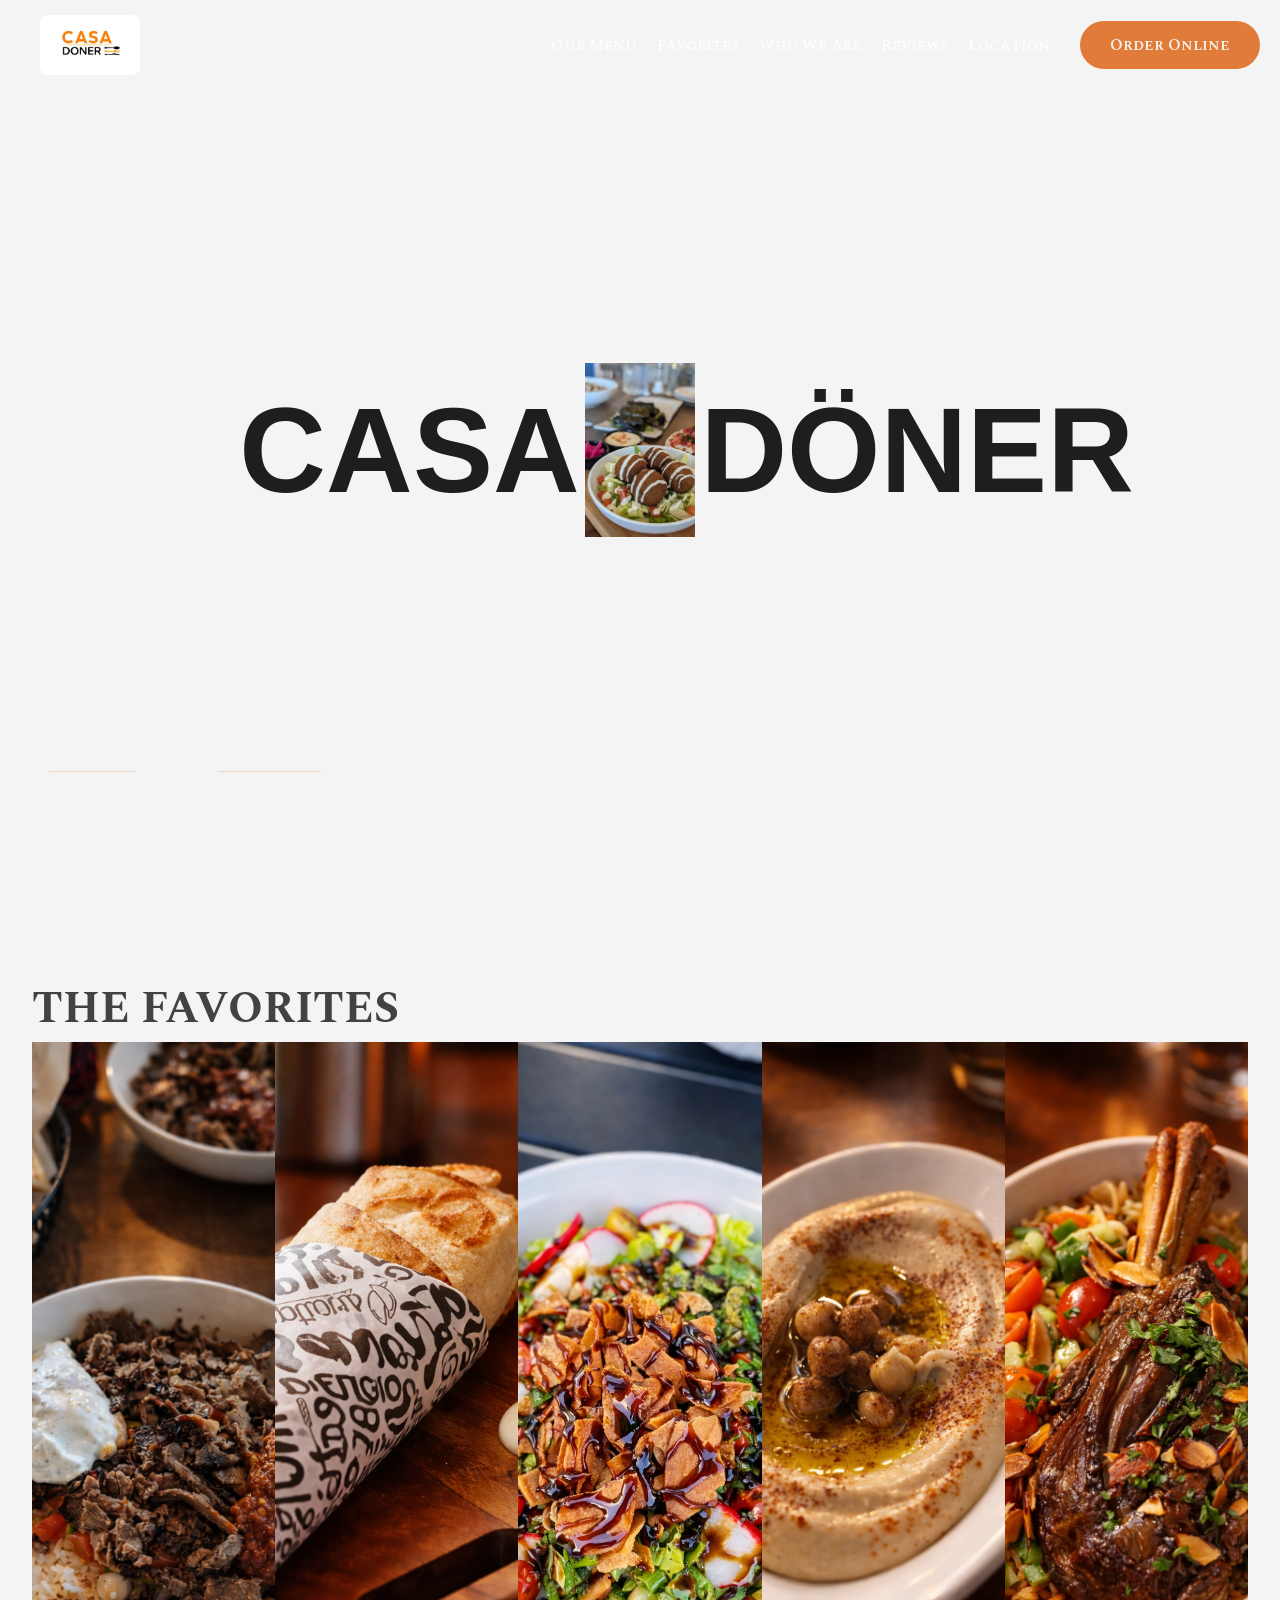
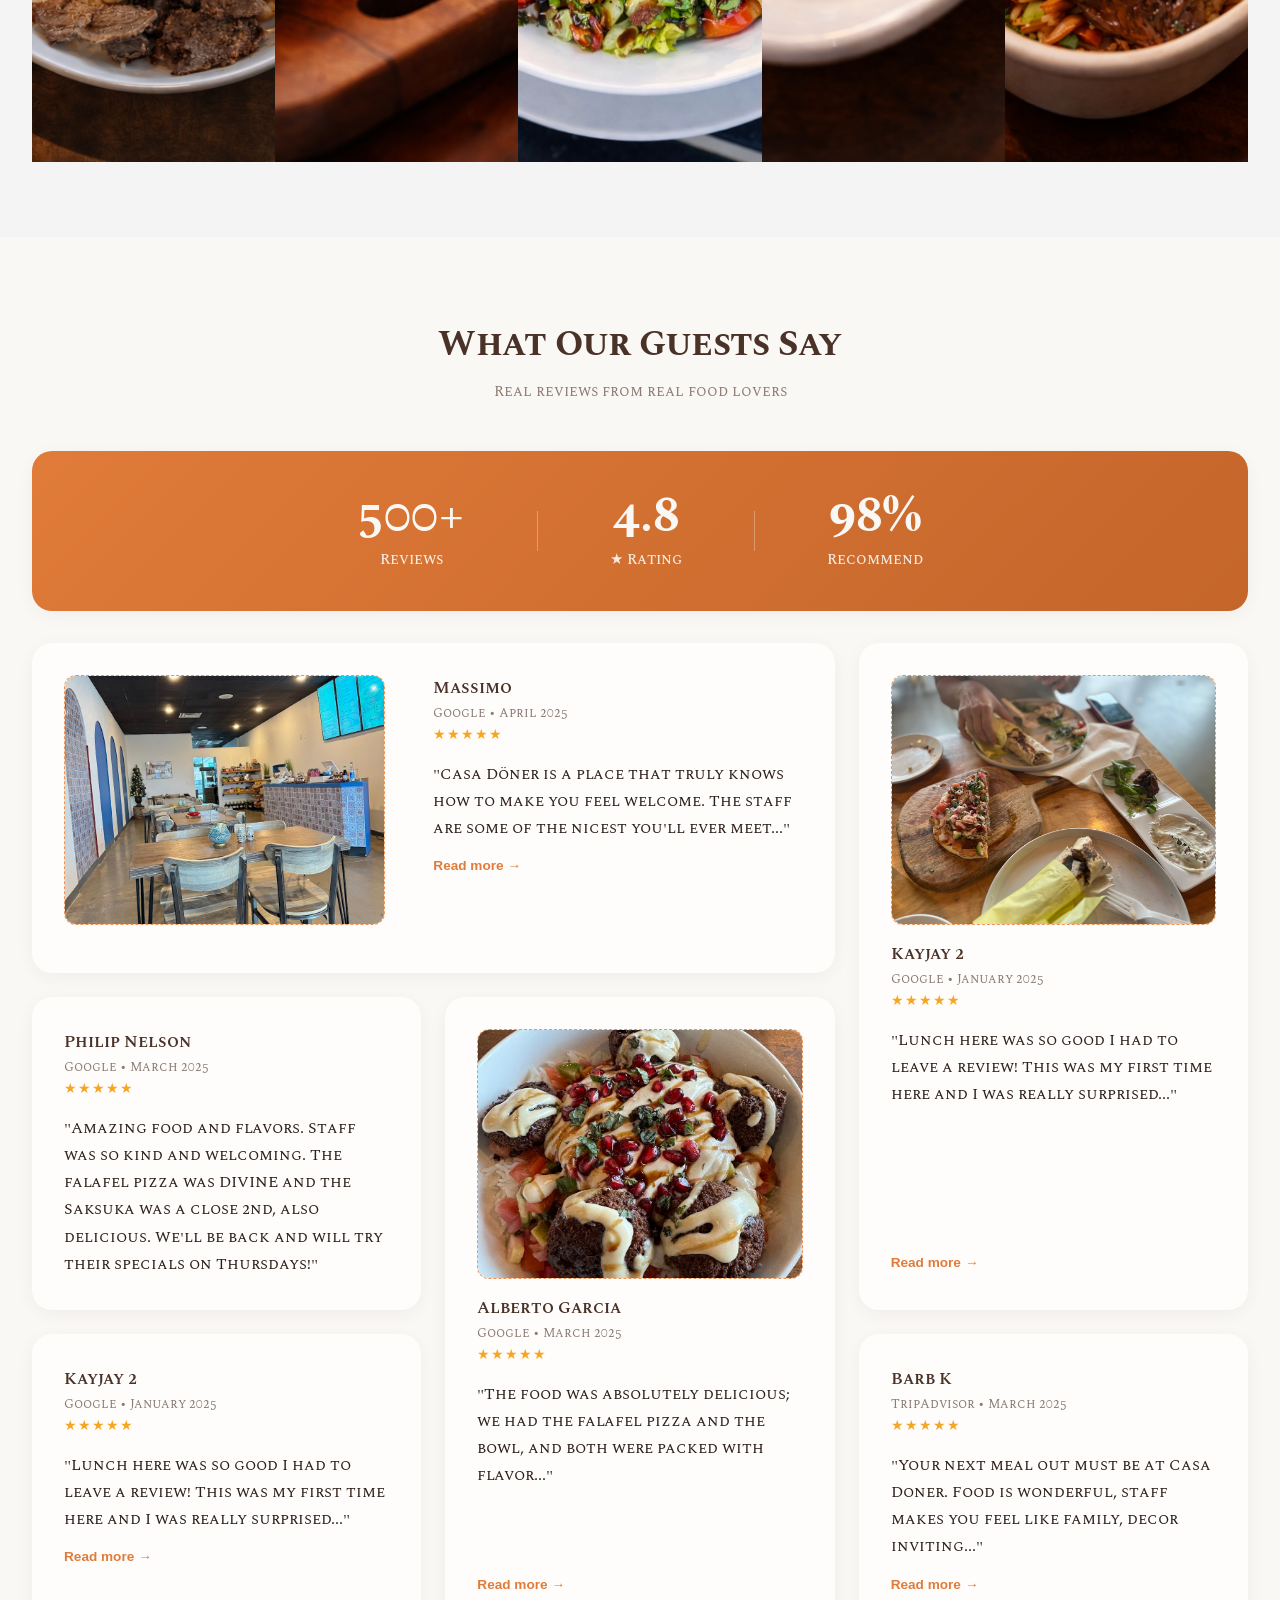
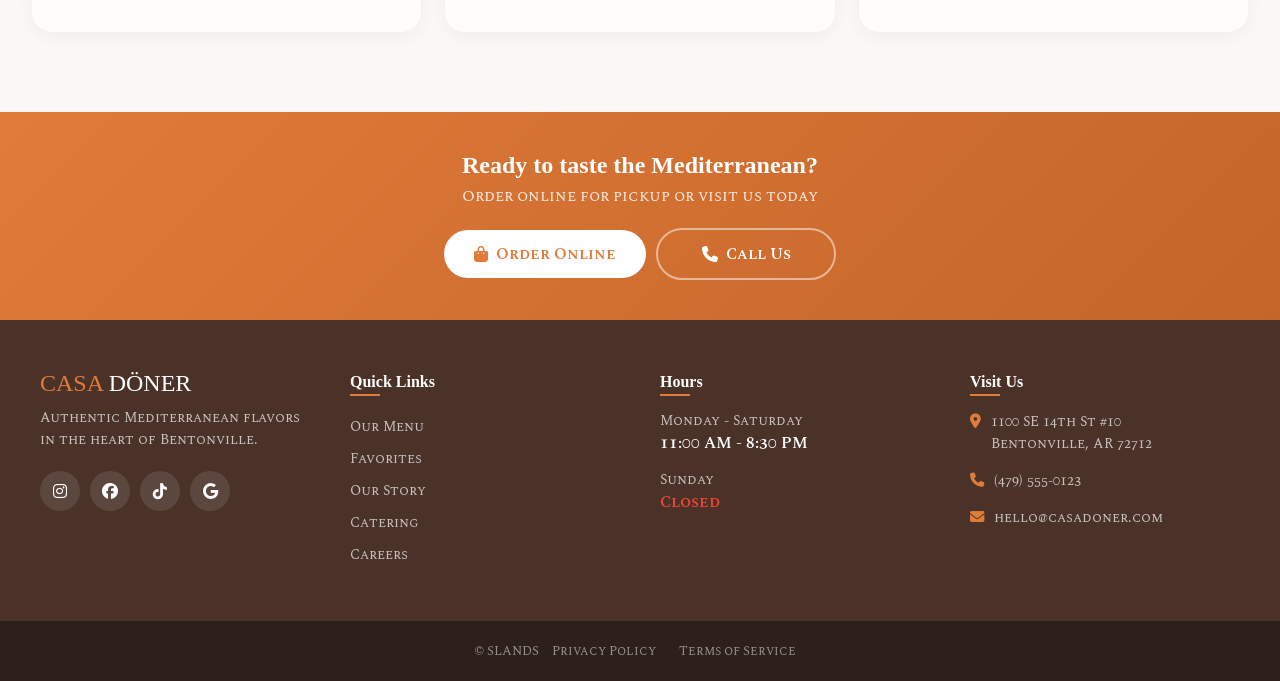
==== commit d6bddcb7: "v3" ====
--- a/index.html
+++ b/index.html
@@ -35,7 +35,7 @@
               <li><a href="#favorites">Favorites</a></li>
               <li><a href="AboutUs.html">Who We Are</a></li>
               <li><a href="#reviews">Reviews</a></li>
-              <li><a href="#contact">Location</a></li>
+              <li><a href="https://www.google.com/maps/place/casa+doner+bentonville/data=!4m2!3m1!1s0x87c911ad6c2db0e9:0x3b221d120fa5c7b0?sa=X&ved=1t:242&ictx=111" target="_blank" rel="noopener">Location</a></li>
           </ul>
           <a href="online.html" class="order-btn">
               <!-- <i class="fas fa-shopping-bag" href="online.html"></i> -->
@@ -45,8 +45,8 @@
               <p><i class="fas fa-phone"></i> (479) 555-0123</p>
               <p><i class="fas fa-clock"></i> MON-SAT: 11AM - 8:30PM</p>
               <div class="social-links">
-                  <a href="#"><i class="fab fa-instagram"></i></a>
-                  <a href="#"><i class="fab fa-facebook"></i></a>
+                  <a href="https://www.instagram.com/casadoner.bentonville/" target="_blank" rel="noopener"><i class="fab fa-instagram"></i></a>
+                  <a href="https://www.facebook.com/p/CASA-DONER-100090311942594/" target="_blank" rel="noopener"><i class="fab fa-facebook"></i></a>
                   <a href="#"><i class="fab fa-tiktok"></i></a>
               </div>
           </div>
@@ -77,7 +77,7 @@
 
         <div class="willem__h1-end" style="z-index: 10;">
           <span class="willem__letter willem__size">D</span>
-          <span class="willem__letter willem__size">ö</span>
+          <span class="willem__letter willem__size">Ö</span>
           <span class="willem__letter willem__size">N</span>
           <span class="willem__letter willem__size">E</span>
           <span class="willem__letter willem__size">R</span></div>
@@ -97,7 +97,7 @@
             </div>
             <div class="titleContainerSmall">
                 <span class="willem__letter-white is--space willem__size1 willem__accent2">D</span>
-                <span class="willem__letter-white willem__size1 willem__accent2">ö</span>
+                <span class="willem__letter-white willem__size1 willem__accent2">Ö</span>
                 <span class="willem__letter-white willem__size1 willem__accent2">N</span>
                 <span class="willem__letter-white willem__size1 willem__accent2">E</span>
                 <span class="willem__letter-white willem__size1 willem__accent2">R</span>
@@ -130,8 +130,8 @@
 
 
 <div class="container1">
-    <h1 id="Favorites">The Favorites</h1>
-  
+    <h1 id="favorites">The Favorites</h1>
+
         <div class="gallery-wrap">
 
 
@@ -143,14 +143,14 @@
 
 
         <div class="item item-3"><div class="itemOverlay">
-            <h3>Chciken Shawrma Wrap</h3>
-            <p>Wrap loaded crispy falafel or shawarma meat, spicy hummus spread, fresh organic veggies, all drizzled with a creamy tahini sauce and wrapped with pita and thin Sam bread!</p>
+            <h3>Chicken Shawarma Wrap</h3>
+            <p>Wrap loaded with crispy falafel or shawarma meat, spicy hummus spread, fresh organic veggies, all drizzled with a creamy tahini sauce and wrapped with pita and thin Sam bread!</p>
             </div></div>
 
 
       <div class="item item-2"><div class="itemOverlay">
         <h3>Fattoush</h3>
-        <p>Middle Eastern salad made with fresh veggies, herbs, and crispy pita bread. It is the tossed in a zesty sumac dressing. Bright and nothing but delicious.</p>
+        <p>Middle Eastern salad made with fresh veggies, herbs, and crispy pita bread. Tossed in a zesty sumac dressing. Bright and nothing but delicious.</p>
         </div></div>
 
 
@@ -158,23 +158,23 @@
 
 
       <div class="item item-4"><div class="itemOverlay">
-        <h3>hummus</h3>
+        <h3>Hummus</h3>
         <p>A beloved Middle Eastern classic crafted from blended chickpeas, tahini, and fresh lemon juice. Smooth and velvety with a light, fluffy texture, this dip delivers rich, nutty flavor balanced by bright citrus.</p>
-        <p>perfect for pairing, sharing, or elevating any spread.5</p>
+        <p>Perfect for pairing, sharing, or elevating any spread.</p>
         </div></div>
 
 
       <div class="item item-5"><div class="itemOverlay">
         <h3>Lamb</h3>
-        <p>cooked with a variety of vegetables and topped with tender lamb shanks is available anytime on our catering menu. We can accommodate any size party</p>
-        <p>Just call ahead to place an order.13</p>
+        <p>Cooked with a variety of vegetables and topped with tender lamb shanks, available anytime on our catering menu. We can accommodate any size party.</p>
+        <p>Just call ahead to place an order.</p>
     </div></div>
     </div>
    </div>
   
   
 <!-- SOCIAL PROOF / REVIEWS -->
-<section class="social-proof">
+<section class="social-proof" id="reviews">
     
     <div class="section-header">
         <h2>What Our Guests Say</h2>
@@ -333,7 +333,7 @@
 
 
 <!-- FOOTER -->
-<footer>
+<footer id="contact">
     <!-- CTA Banner -->
     <div class="footer-cta">
         <h3>Ready to taste the Mediterranean?</h3>
@@ -356,8 +356,8 @@
                 <div class="footer-logo"><span>CASA</span> DÖNER</div>
                 <p class="footer-tagline">Authentic Mediterranean flavors in the heart of Bentonville.</p>
                 <div class="footer-socials">
-                    <a href="#"><i class="fab fa-instagram"></i></a>
-                    <a href="#"><i class="fab fa-facebook"></i></a>
+                    <a href="https://www.instagram.com/casadoner.bentonville/" target="_blank" rel="noopener"><i class="fab fa-instagram"></i></a>
+                    <a href="https://www.facebook.com/p/CASA-DONER-100090311942594/" target="_blank" rel="noopener"><i class="fab fa-facebook"></i></a>
                     <a href="#"><i class="fab fa-tiktok"></i></a>
                     <a href="#"><i class="fab fa-google"></i></a>
                 </div>
@@ -391,7 +391,7 @@
             <!-- Contact -->
             <div>
                 <h4 class="footer-heading">Visit Us</h4>
-                <a href="https://maps.google.com" class="contact-item">
+                <a href="https://www.google.com/maps/place/casa+doner+bentonville/data=!4m2!3m1!1s0x87c911ad6c2db0e9:0x3b221d120fa5c7b0?sa=X&ved=1t:242&ictx=111" target="_blank" rel="noopener" class="contact-item">
                     <i class="fas fa-map-marker-alt"></i>
                     <span>1100 SE 14th St #10<br>Bentonville, AR 72712</span>
                 </a>
--- a/styles.css
+++ b/styles.css
@@ -303,7 +303,7 @@
   
   .mobile-info i {
     color: #e07b39;
-    margin-right: 8px;
+    /* margin-right: 8px; */
   }
   
   /* Social links (in mobile nav) */
@@ -311,6 +311,7 @@
     display: flex;
     gap: 15px;
     margin-top: 20px;
+    justify-content: center;
   }
   
   .social-links a {
@@ -405,6 +406,7 @@
     display: flex;
     position: relative;
     font-family: "Monomaniac One", sans-serif;
+
   }
   
   .willem__h1-start {
@@ -413,10 +415,11 @@
     display: flex;
     overflow: hidden;
   }
-  
+
   .willem__h1-end {
     justify-content: flex-start;
     width: 3.95em;
+    /* height: 20rem; */
     display: flex;
     overflow: hidden;
   }
@@ -438,7 +441,8 @@
   /* Size variants */
   .willem__size {
     font-size: 7.5rem;
-    line-height: 7.5rem;
+    line-height: 11.5rem;
+    
   }
   
   .willem__size1 {
@@ -690,6 +694,7 @@
   
     .willem__size  { font-size: 2.5rem; line-height: 5rem; }
     .willem__size1 { font-size: 3.5rem; }
+
   
     .hero-subtitle {
       font-size: 1.6rem;
@@ -749,6 +754,7 @@
     display: grid;
     box-sizing: border-box;
   }
+
   
   /* Gallery flex container */
   .gallery-wrap {
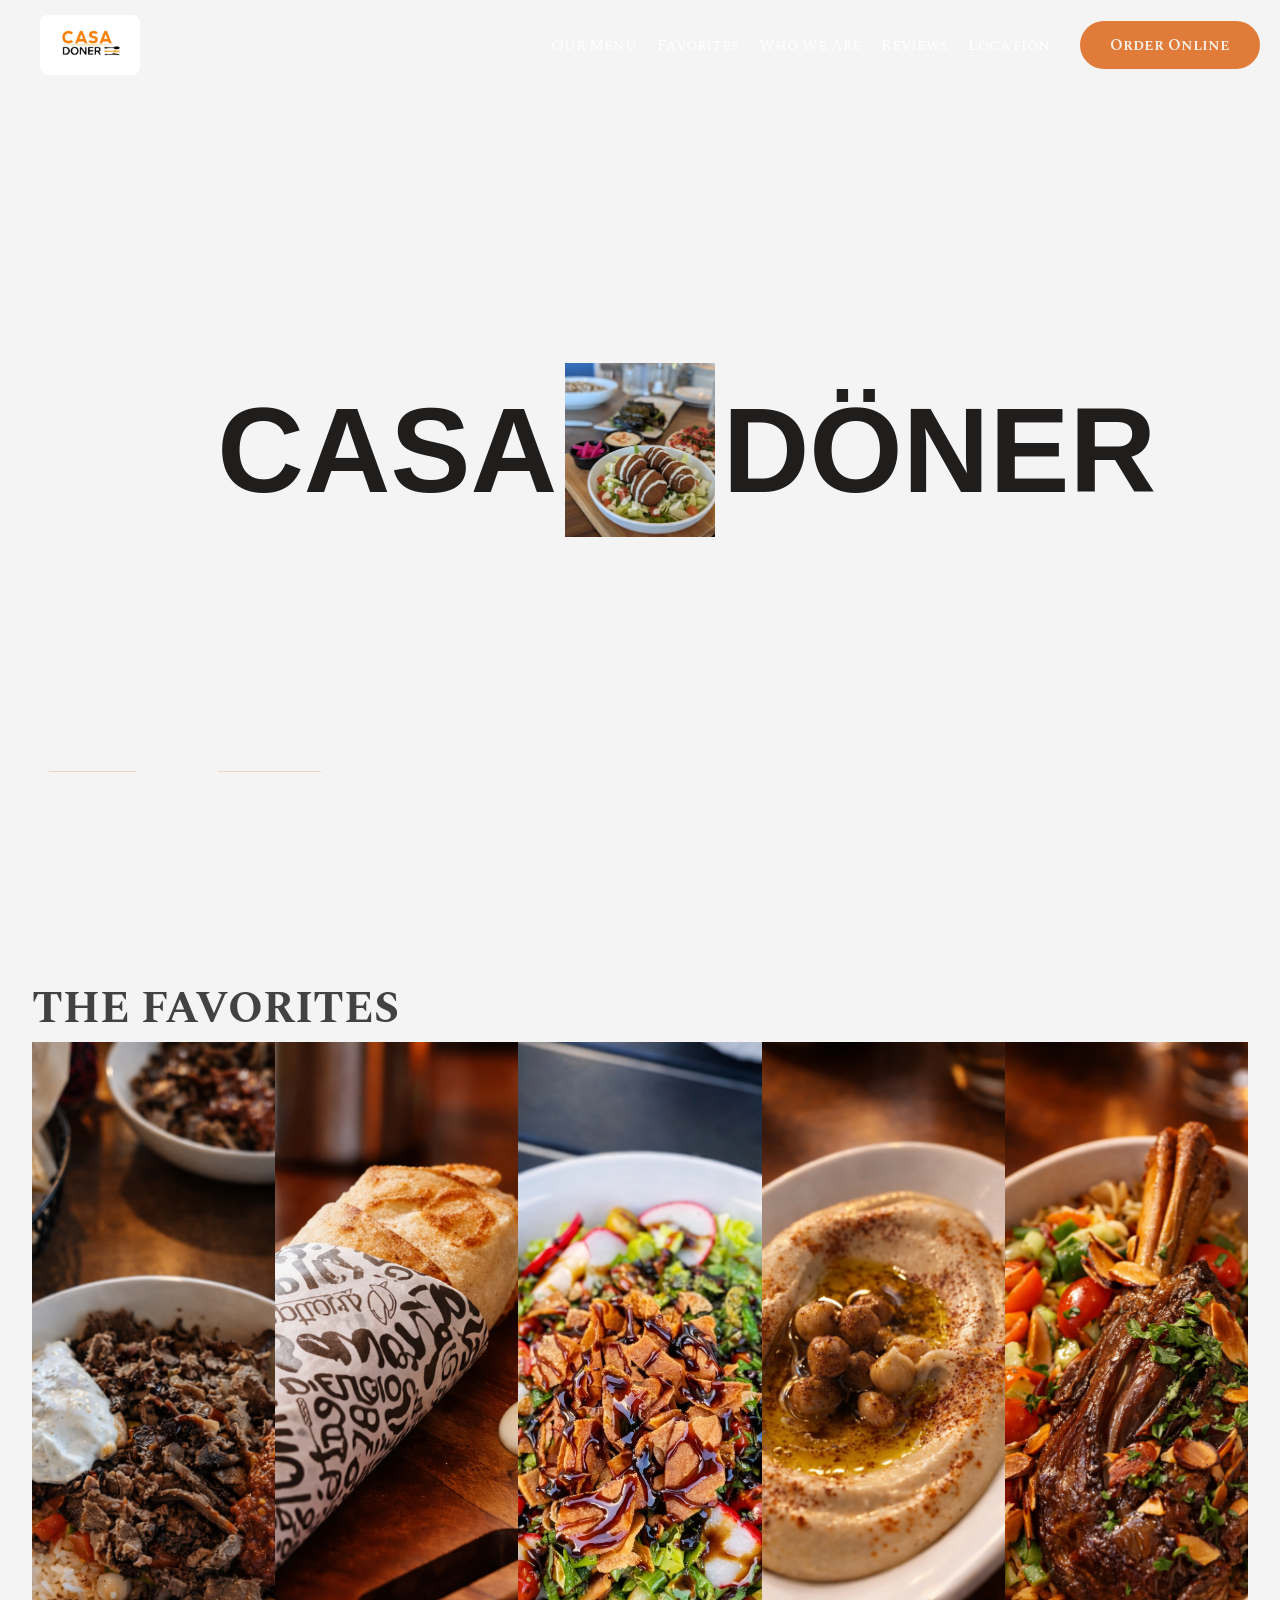
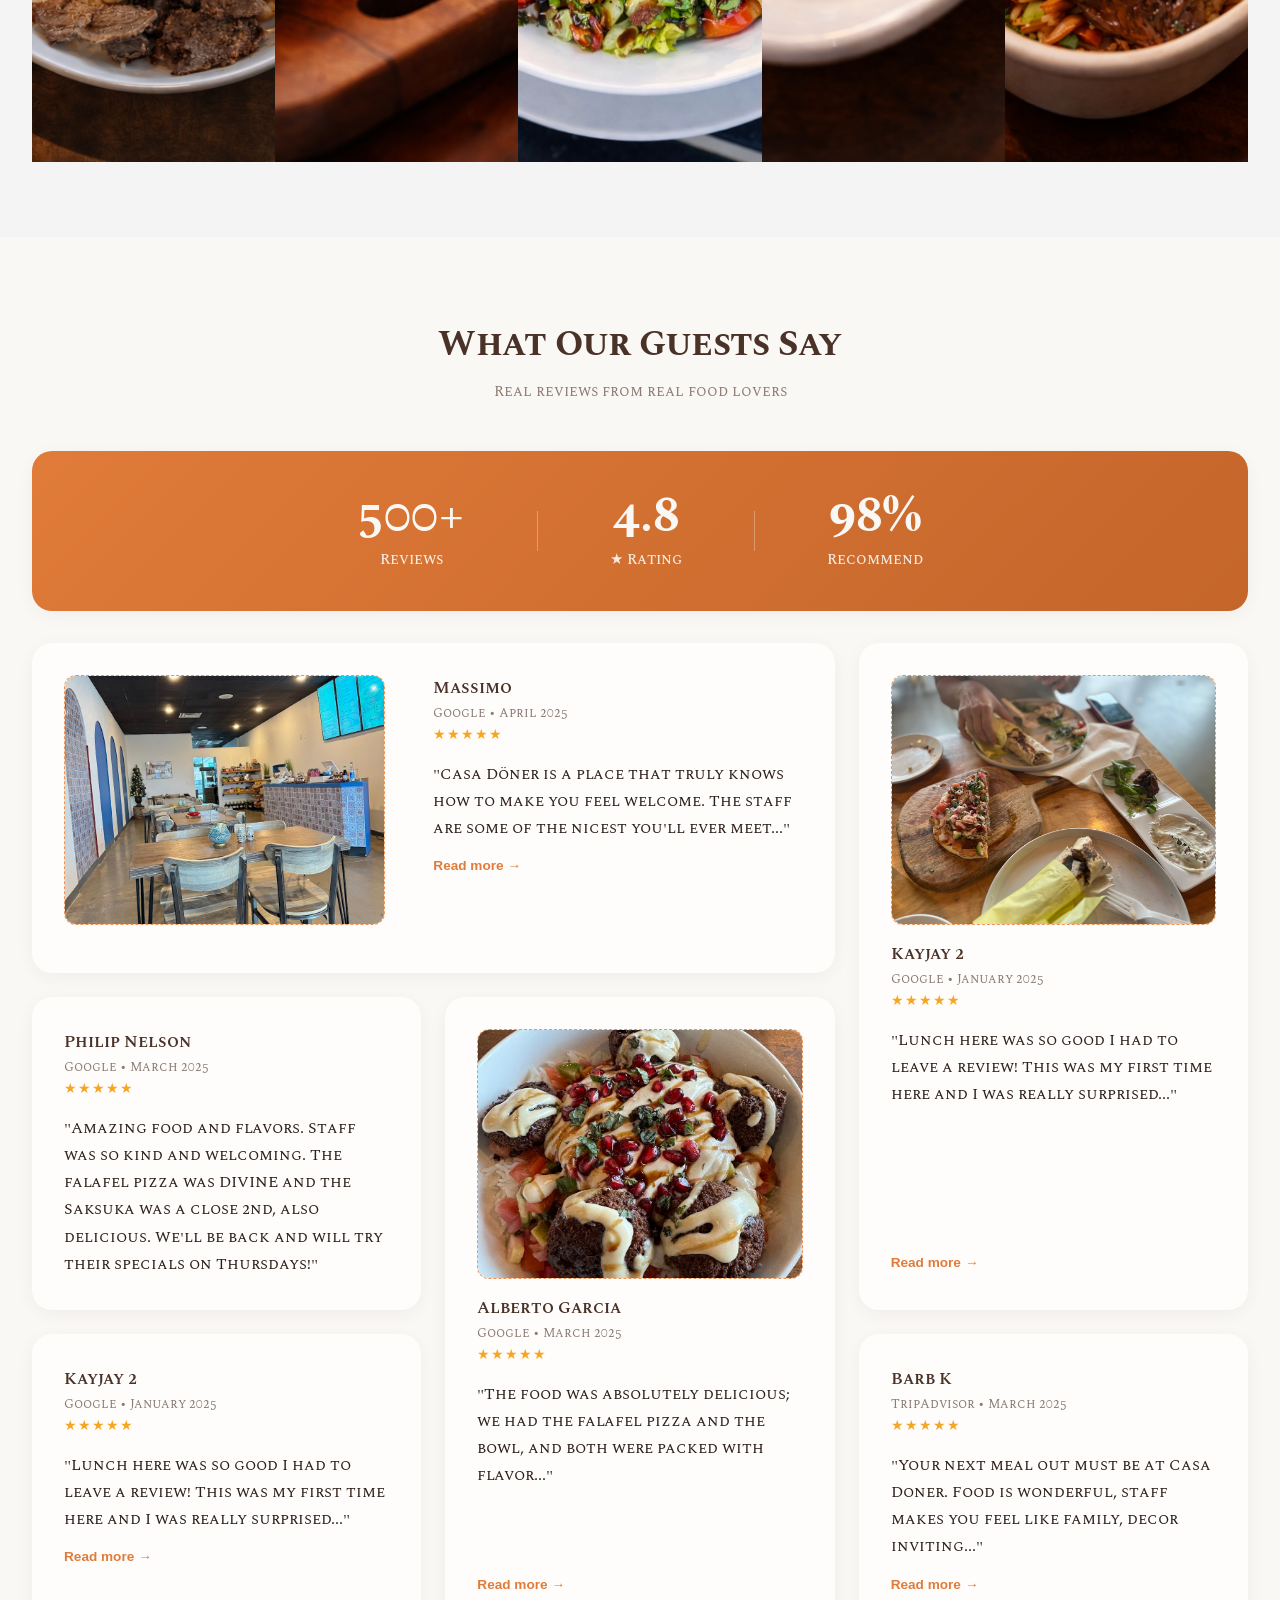
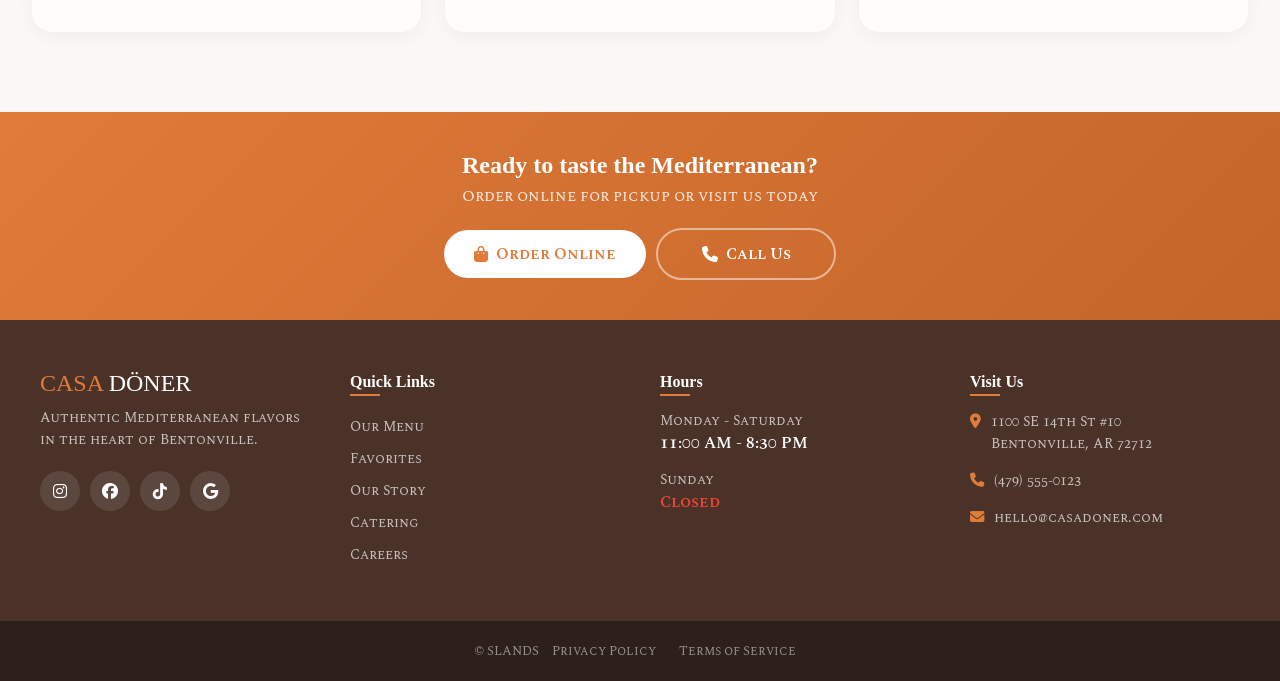
==== commit 53a7d1b6: "." ====
--- a/index.html
+++ b/index.html
@@ -68,8 +68,8 @@
             <div class="willem__growing-image" >
               <div class="willem__growing-image-wrap">
                 <img class="willem__cover-image-extra is--1" src="img/Gemini Generated Image (2).jpg" loading="lazy" alt="">
-                <img class="willem__cover-image-extra is--2" src="img/Gemini Generated Image (3) 2.PNG" loading="lazy" alt="">
-                <img class="willem__cover-image-extra is--3" src="img/background4.PNG" loading="lazy" alt="">
+                <img class="willem__cover-image-extra is--2" src="img/Gemini Generated Image (3) 2.png" loading="lazy" alt="">
+                <img class="willem__cover-image-extra is--3" src="img/background5.png" loading="lazy" alt="">
                 <span><img class="willem__cover-image " src="img/background5.png" loading="lazy" alt=""><span class="hero-overlay"></span></span></div>
             </div>
           </div>
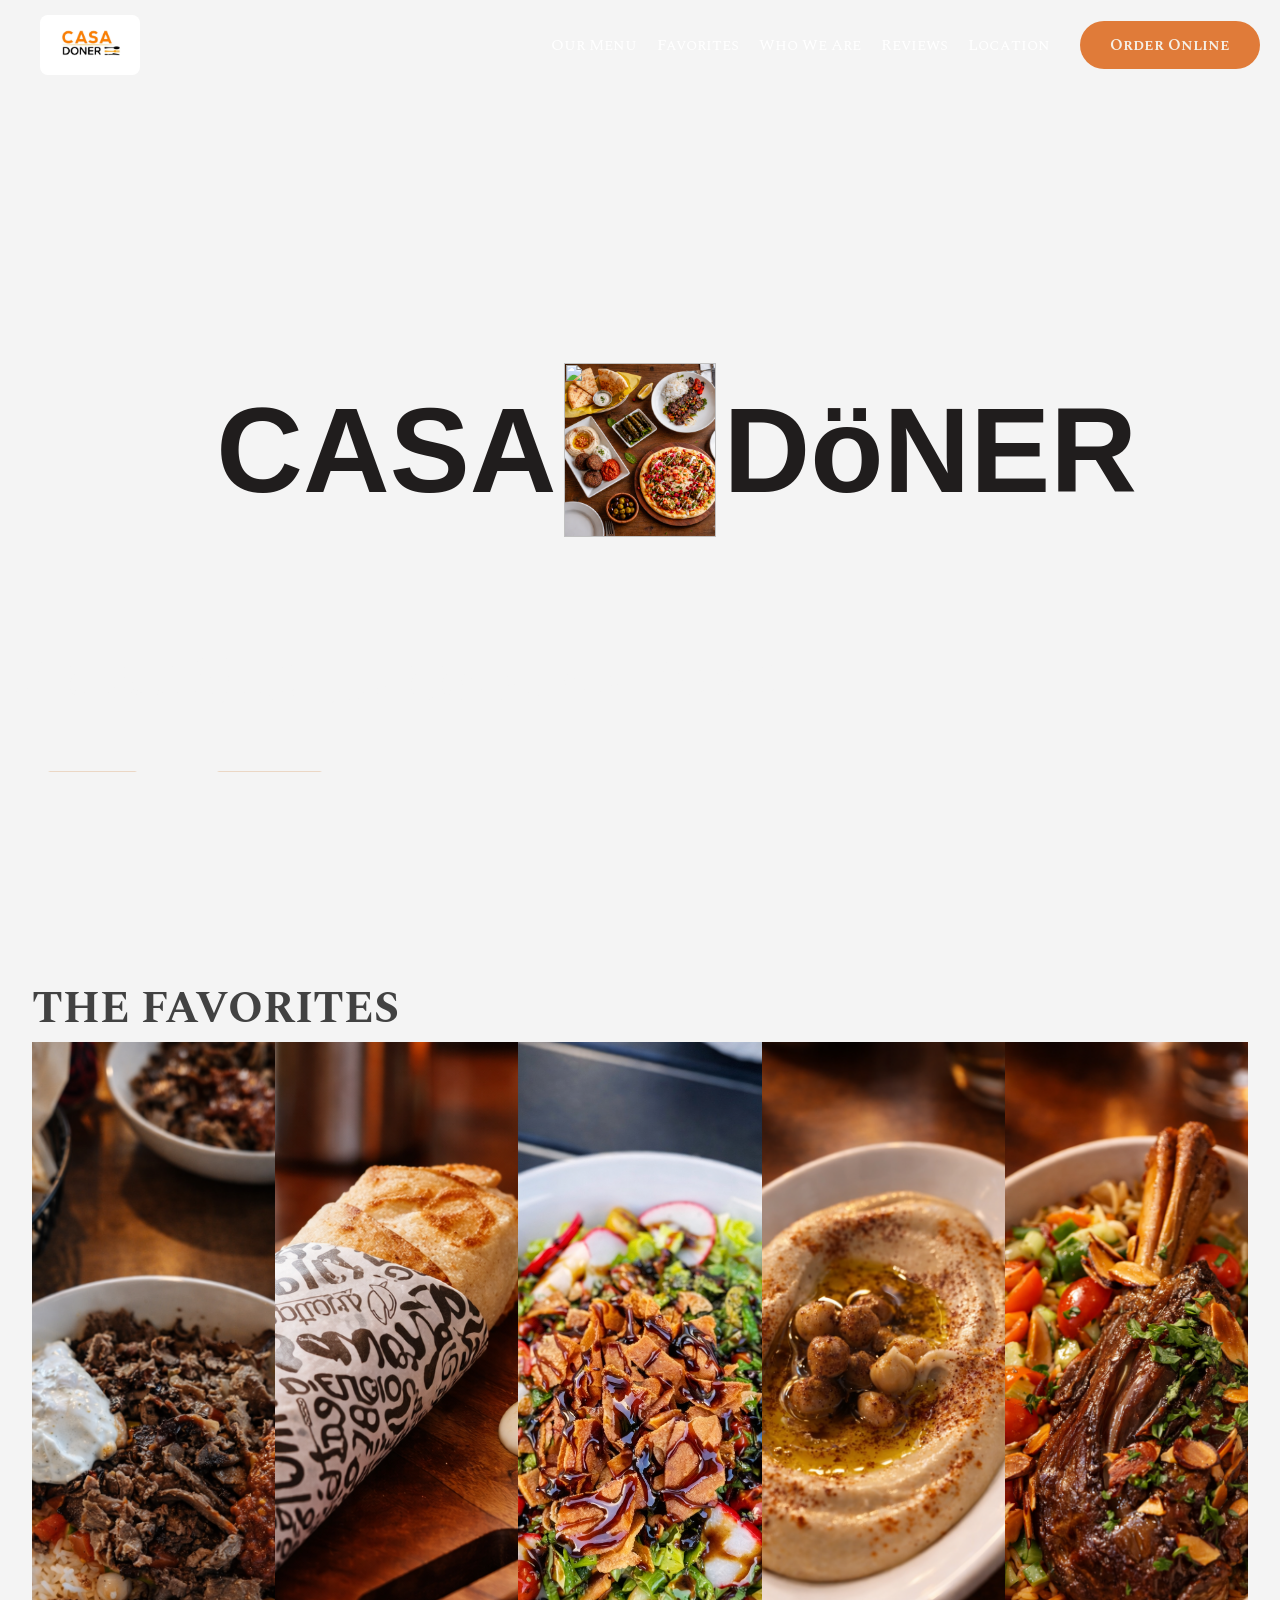
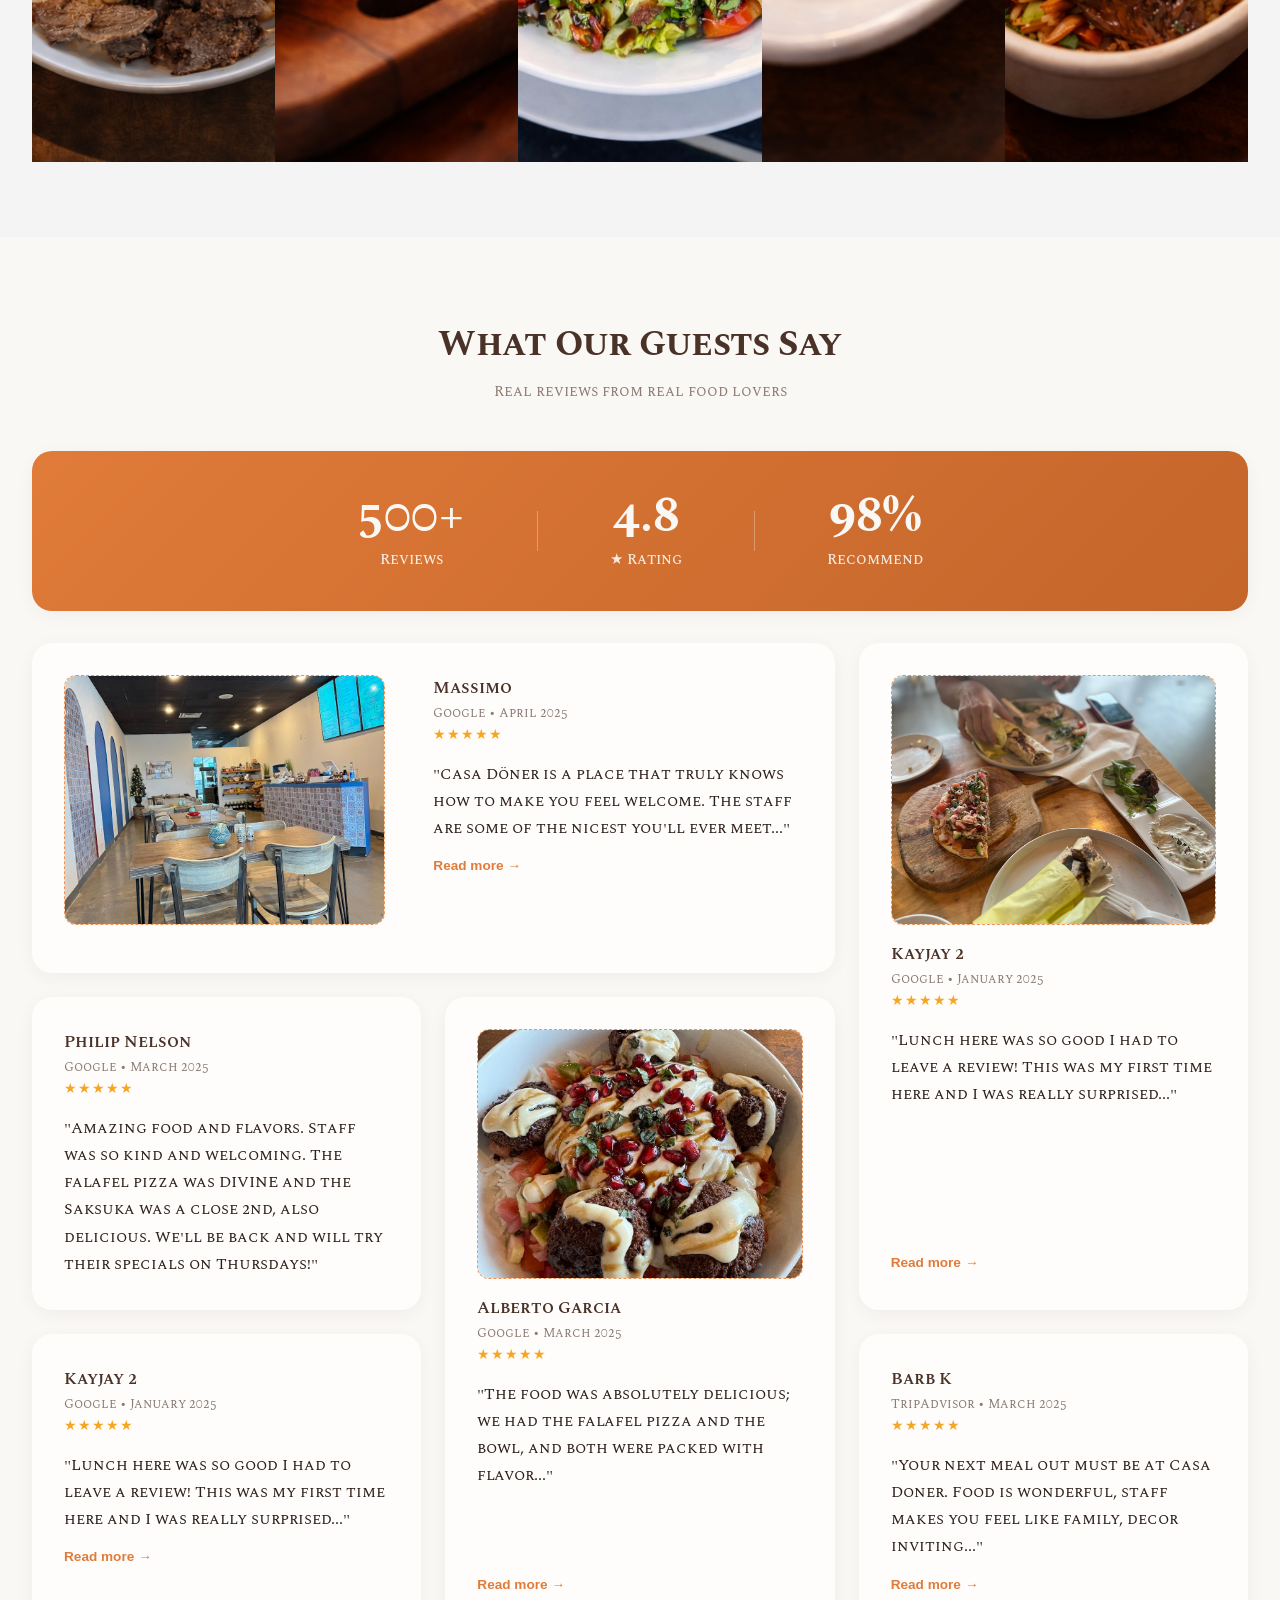
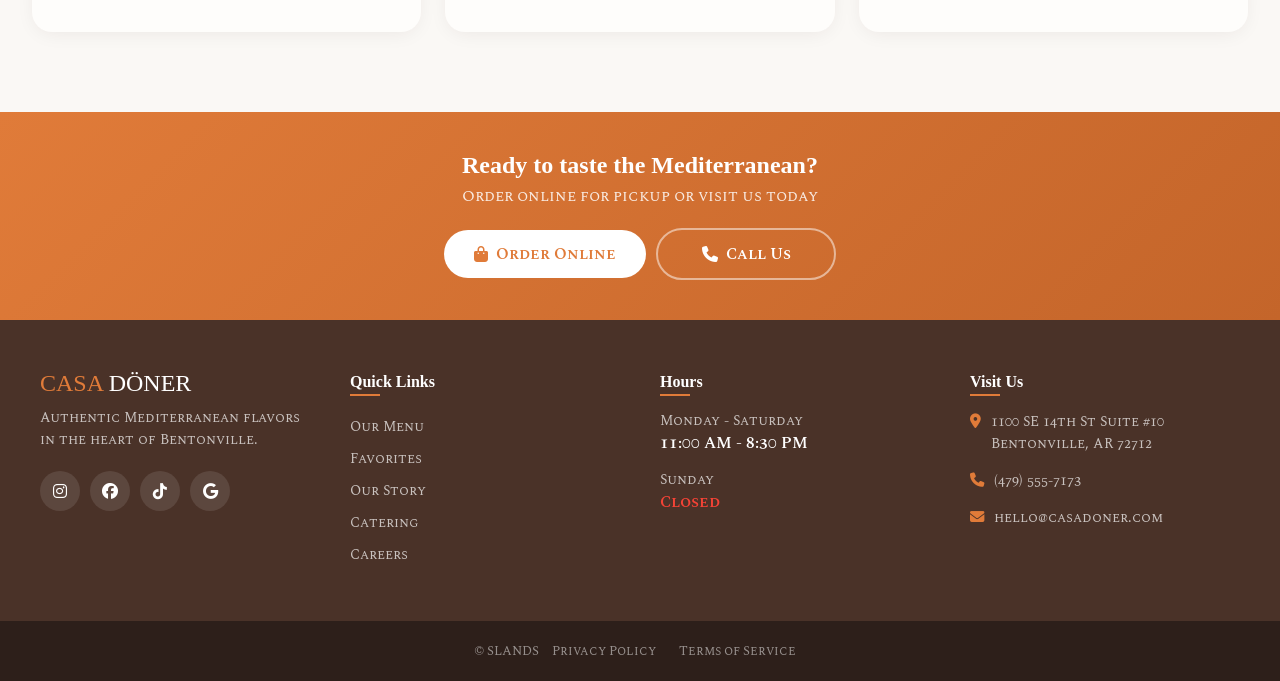
==== commit ab222bf8: "v3" ====
--- a/index.html
+++ b/index.html
@@ -35,18 +35,18 @@
               <li><a href="#favorites">Favorites</a></li>
               <li><a href="AboutUs.html">Who We Are</a></li>
               <li><a href="#reviews">Reviews</a></li>
-              <li><a href="https://www.google.com/maps/place/casa+doner+bentonville/data=!4m2!3m1!1s0x87c911ad6c2db0e9:0x3b221d120fa5c7b0?sa=X&ved=1t:242&ictx=111" target="_blank" rel="noopener">Location</a></li>
+              <li><a href="#contact">Location</a></li>
           </ul>
           <a href="online.html" class="order-btn">
               <!-- <i class="fas fa-shopping-bag" href="online.html"></i> -->
               Order Online
           </a>
           <div class="mobile-info">
-              <p><i class="fas fa-phone"></i> (479) 555-0123</p>
+              <p><i class="fas fa-phone"></i> (479) 555-7173</p>
               <p><i class="fas fa-clock"></i> MON-SAT: 11AM - 8:30PM</p>
               <div class="social-links">
-                  <a href="https://www.instagram.com/casadoner.bentonville/" target="_blank" rel="noopener"><i class="fab fa-instagram"></i></a>
-                  <a href="https://www.facebook.com/p/CASA-DONER-100090311942594/" target="_blank" rel="noopener"><i class="fab fa-facebook"></i></a>
+                  <a href="#"><i class="fab fa-instagram"></i></a>
+                  <a href="#"><i class="fab fa-facebook"></i></a>
                   <a href="#"><i class="fab fa-tiktok"></i></a>
               </div>
           </div>
@@ -69,7 +69,7 @@
               <div class="willem__growing-image-wrap">
                 <img class="willem__cover-image-extra is--1" src="img/Gemini Generated Image (2).jpg" loading="lazy" alt="">
                 <img class="willem__cover-image-extra is--2" src="img/Gemini Generated Image (3) 2.png" loading="lazy" alt="">
-                <img class="willem__cover-image-extra is--3" src="img/background5.png" loading="lazy" alt="">
+                <img class="willem__cover-image-extra is--3" src="img/background4.png" loading="lazy" alt="">
                 <span><img class="willem__cover-image " src="img/background5.png" loading="lazy" alt=""><span class="hero-overlay"></span></span></div>
             </div>
           </div>
@@ -77,7 +77,7 @@
 
         <div class="willem__h1-end" style="z-index: 10;">
           <span class="willem__letter willem__size">D</span>
-          <span class="willem__letter willem__size">Ö</span>
+          <span class="willem__letter willem__size">ö</span>
           <span class="willem__letter willem__size">N</span>
           <span class="willem__letter willem__size">E</span>
           <span class="willem__letter willem__size">R</span></div>
@@ -97,7 +97,7 @@
             </div>
             <div class="titleContainerSmall">
                 <span class="willem__letter-white is--space willem__size1 willem__accent2">D</span>
-                <span class="willem__letter-white willem__size1 willem__accent2">Ö</span>
+                <span class="willem__letter-white willem__size1 willem__accent2">ö</span>
                 <span class="willem__letter-white willem__size1 willem__accent2">N</span>
                 <span class="willem__letter-white willem__size1 willem__accent2">E</span>
                 <span class="willem__letter-white willem__size1 willem__accent2">R</span>
@@ -108,7 +108,7 @@
          <div class="hero-info-container willem__letter-white leffft">
             <div class="hero-info willem__accent2">
                 <i class="fas fa-map-marker-alt willem__accent" style="line-height: -1; padding-right: 0.3rem;"></i>
-                <span > 1100 SE 14th St #10, Bentonville, AR</span>
+                <span > 1100 SE 14th St Suite #10, Bentonville, AR</span>
             </div>
             <div class="hero-info willem__accent2">
                 <i class="fas fa-clock willem__accent" style="line-height: none; padding-right: 0.3rem;"></i>
@@ -130,8 +130,8 @@
 
 
 <div class="container1">
-    <h1 id="favorites">The Favorites</h1>
-
+    <h1 id="Favorites">The Favorites</h1>
+  
         <div class="gallery-wrap">
 
 
@@ -143,14 +143,14 @@
 
 
         <div class="item item-3"><div class="itemOverlay">
-            <h3>Chicken Shawarma Wrap</h3>
-            <p>Wrap loaded with crispy falafel or shawarma meat, spicy hummus spread, fresh organic veggies, all drizzled with a creamy tahini sauce and wrapped with pita and thin Sam bread!</p>
+            <h3>Chciken Shawrma Wrap</h3>
+            <p>Wrap loaded crispy falafel or shawarma meat, spicy hummus spread, fresh organic veggies, all drizzled with a creamy tahini sauce and wrapped with pita and thin Sam bread!</p>
             </div></div>
 
 
       <div class="item item-2"><div class="itemOverlay">
         <h3>Fattoush</h3>
-        <p>Middle Eastern salad made with fresh veggies, herbs, and crispy pita bread. Tossed in a zesty sumac dressing. Bright and nothing but delicious.</p>
+        <p>Middle Eastern salad made with fresh veggies, herbs, and crispy pita bread. It is the tossed in a zesty sumac dressing. Bright and nothing but delicious.</p>
         </div></div>
 
 
@@ -158,23 +158,23 @@
 
 
       <div class="item item-4"><div class="itemOverlay">
-        <h3>Hummus</h3>
+        <h3>hummus</h3>
         <p>A beloved Middle Eastern classic crafted from blended chickpeas, tahini, and fresh lemon juice. Smooth and velvety with a light, fluffy texture, this dip delivers rich, nutty flavor balanced by bright citrus.</p>
-        <p>Perfect for pairing, sharing, or elevating any spread.</p>
+        <p>perfect for pairing, sharing, or elevating any spread.5</p>
         </div></div>
 
 
       <div class="item item-5"><div class="itemOverlay">
         <h3>Lamb</h3>
-        <p>Cooked with a variety of vegetables and topped with tender lamb shanks, available anytime on our catering menu. We can accommodate any size party.</p>
-        <p>Just call ahead to place an order.</p>
+        <p>cooked with a variety of vegetables and topped with tender lamb shanks is available anytime on our catering menu. We can accommodate any size party</p>
+        <p>Just call ahead to place an order.13</p>
     </div></div>
     </div>
    </div>
   
   
 <!-- SOCIAL PROOF / REVIEWS -->
-<section class="social-proof" id="reviews">
+<section class="social-proof">
     
     <div class="section-header">
         <h2>What Our Guests Say</h2>
@@ -333,7 +333,7 @@
 
 
 <!-- FOOTER -->
-<footer id="contact">
+<footer>
     <!-- CTA Banner -->
     <div class="footer-cta">
         <h3>Ready to taste the Mediterranean?</h3>
@@ -342,7 +342,7 @@
             <a href="#order" class="cta-btn primary">
                 <i class="fas fa-shopping-bag"></i> Order Online
             </a>
-            <a href="tel:+14795550123" class="cta-btn secondary">
+            <a href="tel:+14795557173" class="cta-btn secondary">
                 <i class="fas fa-phone"></i> Call Us
             </a>
         </div>
@@ -356,8 +356,8 @@
                 <div class="footer-logo"><span>CASA</span> DÖNER</div>
                 <p class="footer-tagline">Authentic Mediterranean flavors in the heart of Bentonville.</p>
                 <div class="footer-socials">
-                    <a href="https://www.instagram.com/casadoner.bentonville/" target="_blank" rel="noopener"><i class="fab fa-instagram"></i></a>
-                    <a href="https://www.facebook.com/p/CASA-DONER-100090311942594/" target="_blank" rel="noopener"><i class="fab fa-facebook"></i></a>
+                    <a href="#"><i class="fab fa-instagram"></i></a>
+                    <a href="#"><i class="fab fa-facebook"></i></a>
                     <a href="#"><i class="fab fa-tiktok"></i></a>
                     <a href="#"><i class="fab fa-google"></i></a>
                 </div>
@@ -391,13 +391,13 @@
             <!-- Contact -->
             <div>
                 <h4 class="footer-heading">Visit Us</h4>
-                <a href="https://www.google.com/maps/place/casa+doner+bentonville/data=!4m2!3m1!1s0x87c911ad6c2db0e9:0x3b221d120fa5c7b0?sa=X&ved=1t:242&ictx=111" target="_blank" rel="noopener" class="contact-item">
+                <a href="https://maps.google.com" class="contact-item">
                     <i class="fas fa-map-marker-alt"></i>
-                    <span>1100 SE 14th St #10<br>Bentonville, AR 72712</span>
+                    <span>1100 SE 14th St Suite #10<br>Bentonville, AR 72712</span>
                 </a>
-                <a href="tel:+14795550123" class="contact-item">
+                <a href="tel:+14795557173" class="contact-item">
                     <i class="fas fa-phone"></i>
-                    <span>(479) 555-0123</span>
+                    <span>(479) 555-7173</span>
                 </a>
                 <a href="mailto:hello@casadoner.com" class="contact-item">
                     <i class="fas fa-envelope"></i>
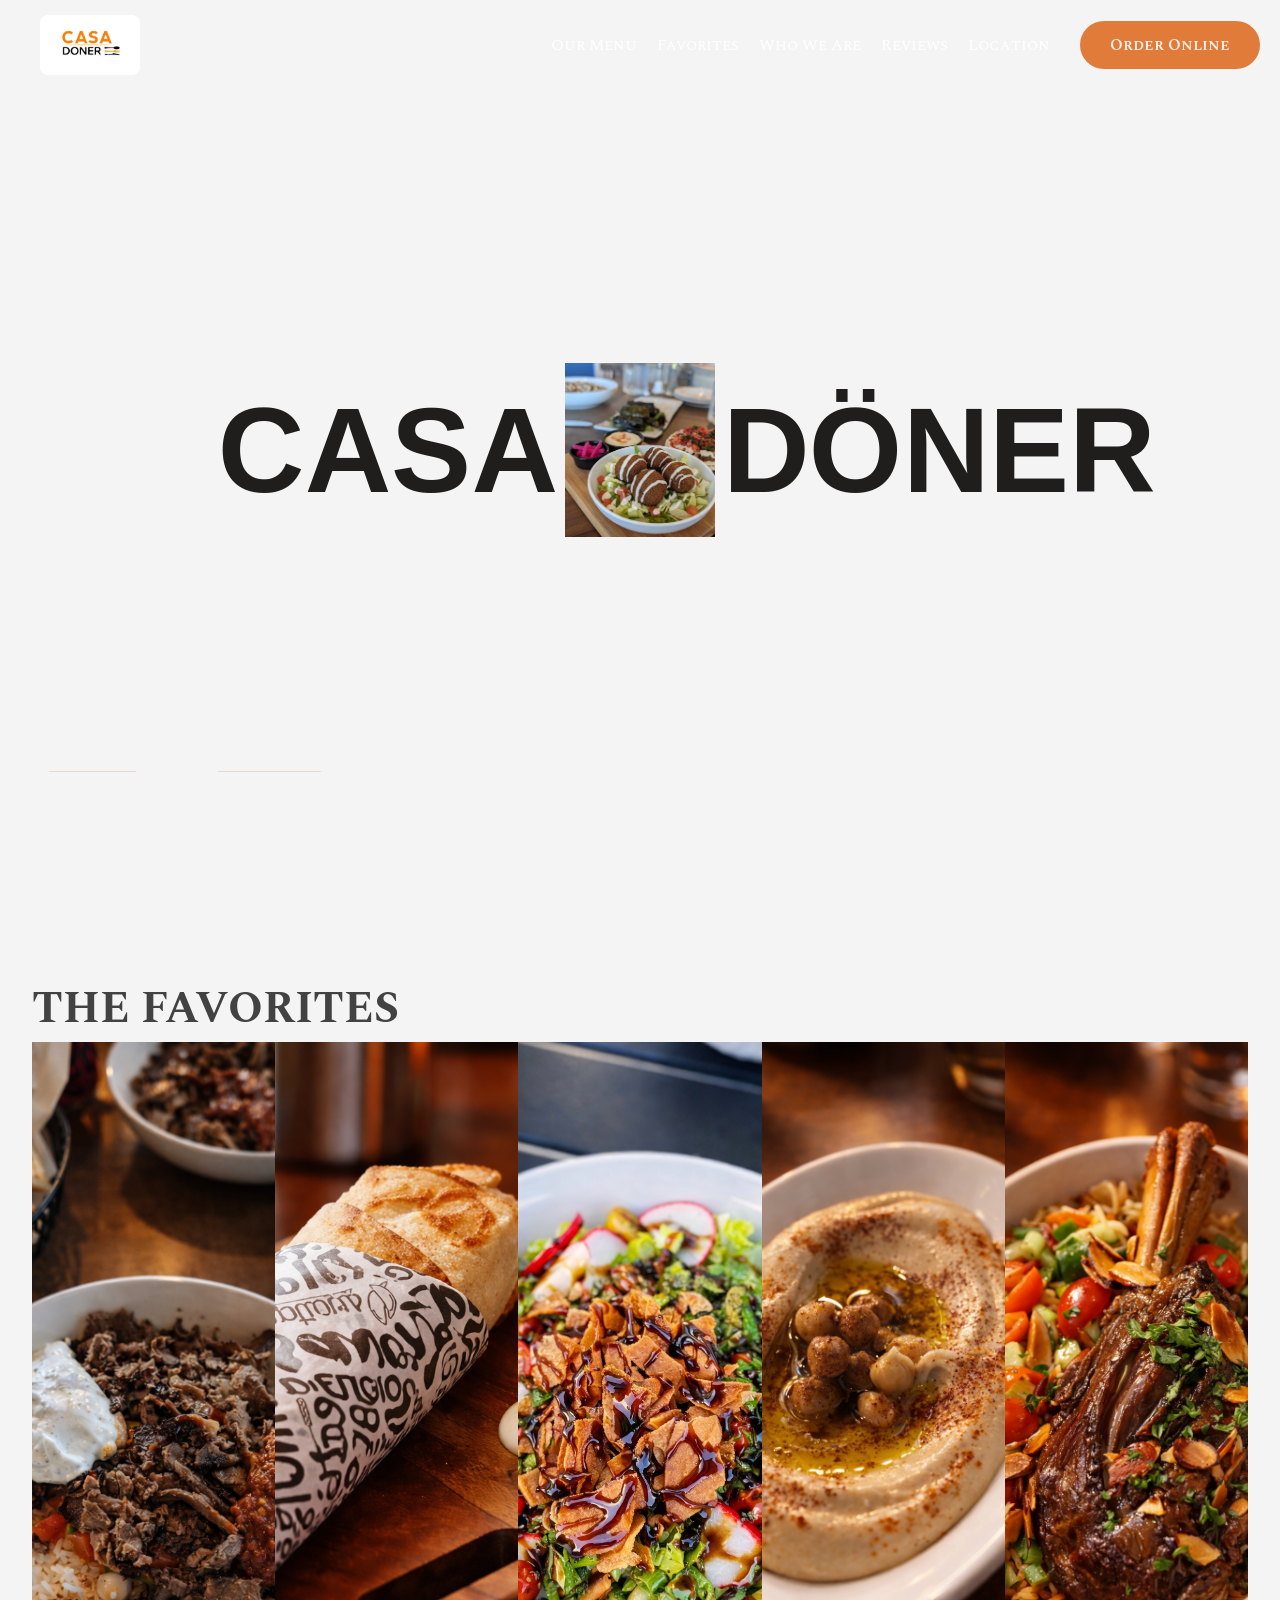
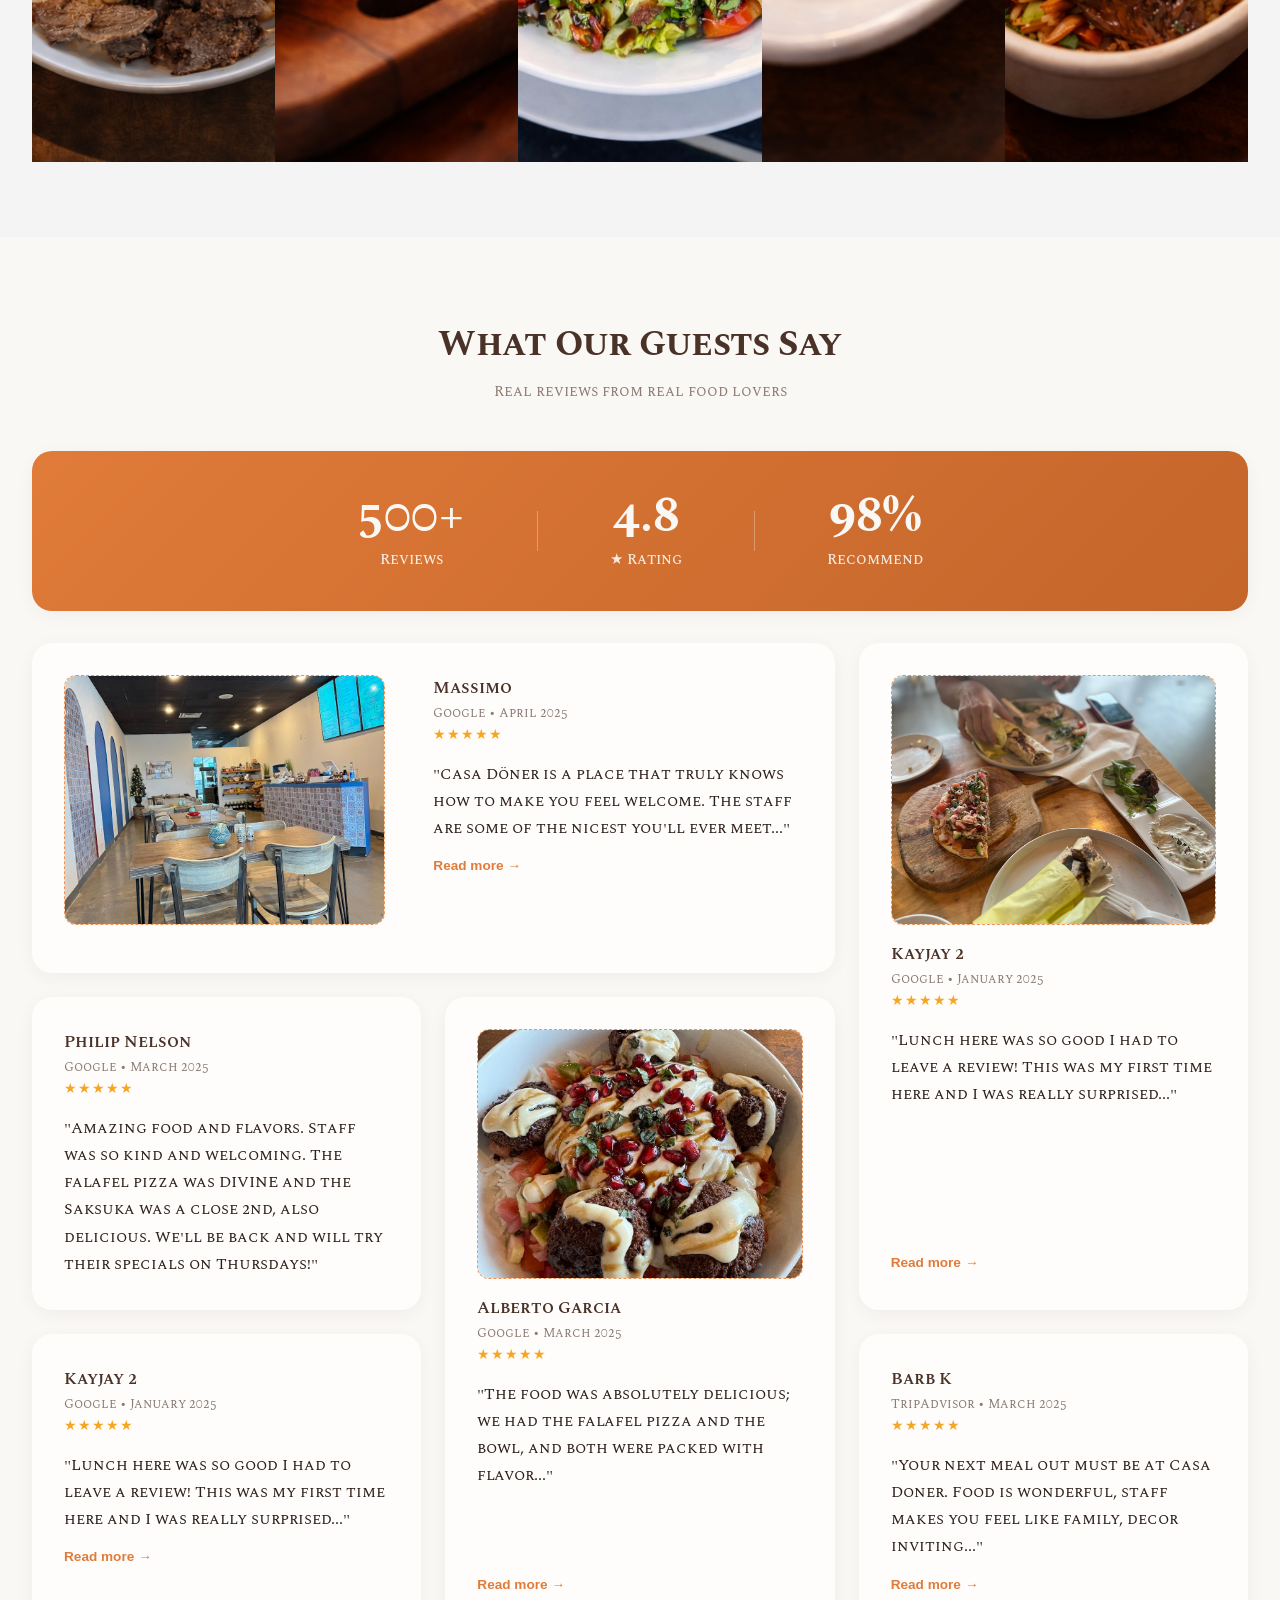
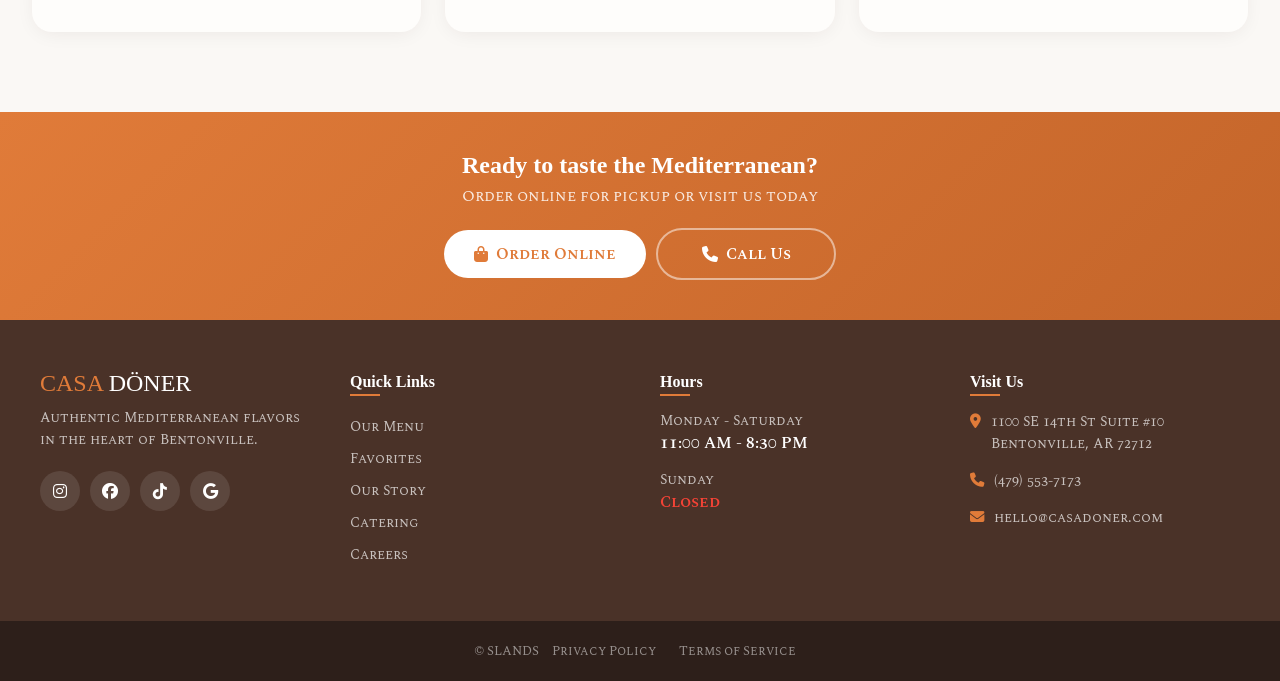
==== commit e87a910f: "V3.1" ====
--- a/index.html
+++ b/index.html
@@ -42,7 +42,7 @@
               Order Online
           </a>
           <div class="mobile-info">
-              <p><i class="fas fa-phone"></i> (479) 555-7173</p>
+              <p><i class="fas fa-phone"></i> (479) 553-7173</p>
               <p><i class="fas fa-clock"></i> MON-SAT: 11AM - 8:30PM</p>
               <div class="social-links">
                   <a href="#"><i class="fab fa-instagram"></i></a>
@@ -77,7 +77,7 @@
 
         <div class="willem__h1-end" style="z-index: 10;">
           <span class="willem__letter willem__size">D</span>
-          <span class="willem__letter willem__size">ö</span>
+          <span class="willem__letter willem__size">Ö</span>
           <span class="willem__letter willem__size">N</span>
           <span class="willem__letter willem__size">E</span>
           <span class="willem__letter willem__size">R</span></div>
@@ -97,7 +97,7 @@
             </div>
             <div class="titleContainerSmall">
                 <span class="willem__letter-white is--space willem__size1 willem__accent2">D</span>
-                <span class="willem__letter-white willem__size1 willem__accent2">ö</span>
+                <span class="willem__letter-white willem__size1 willem__accent2">Ö</span>
                 <span class="willem__letter-white willem__size1 willem__accent2">N</span>
                 <span class="willem__letter-white willem__size1 willem__accent2">E</span>
                 <span class="willem__letter-white willem__size1 willem__accent2">R</span>
@@ -397,7 +397,7 @@
                 </a>
                 <a href="tel:+14795557173" class="contact-item">
                     <i class="fas fa-phone"></i>
-                    <span>(479) 555-7173</span>
+                    <span>(479) 553-7173</span>
                 </a>
                 <a href="mailto:hello@casadoner.com" class="contact-item">
                     <i class="fas fa-envelope"></i>
@@ -420,4 +420,4 @@
 <script src="https://cdn.jsdelivr.net/npm/gsap@3.13.0/dist/gsap.min.js"></script>
 <script src="script.js"></script>
 </body>
-</html>+</html>
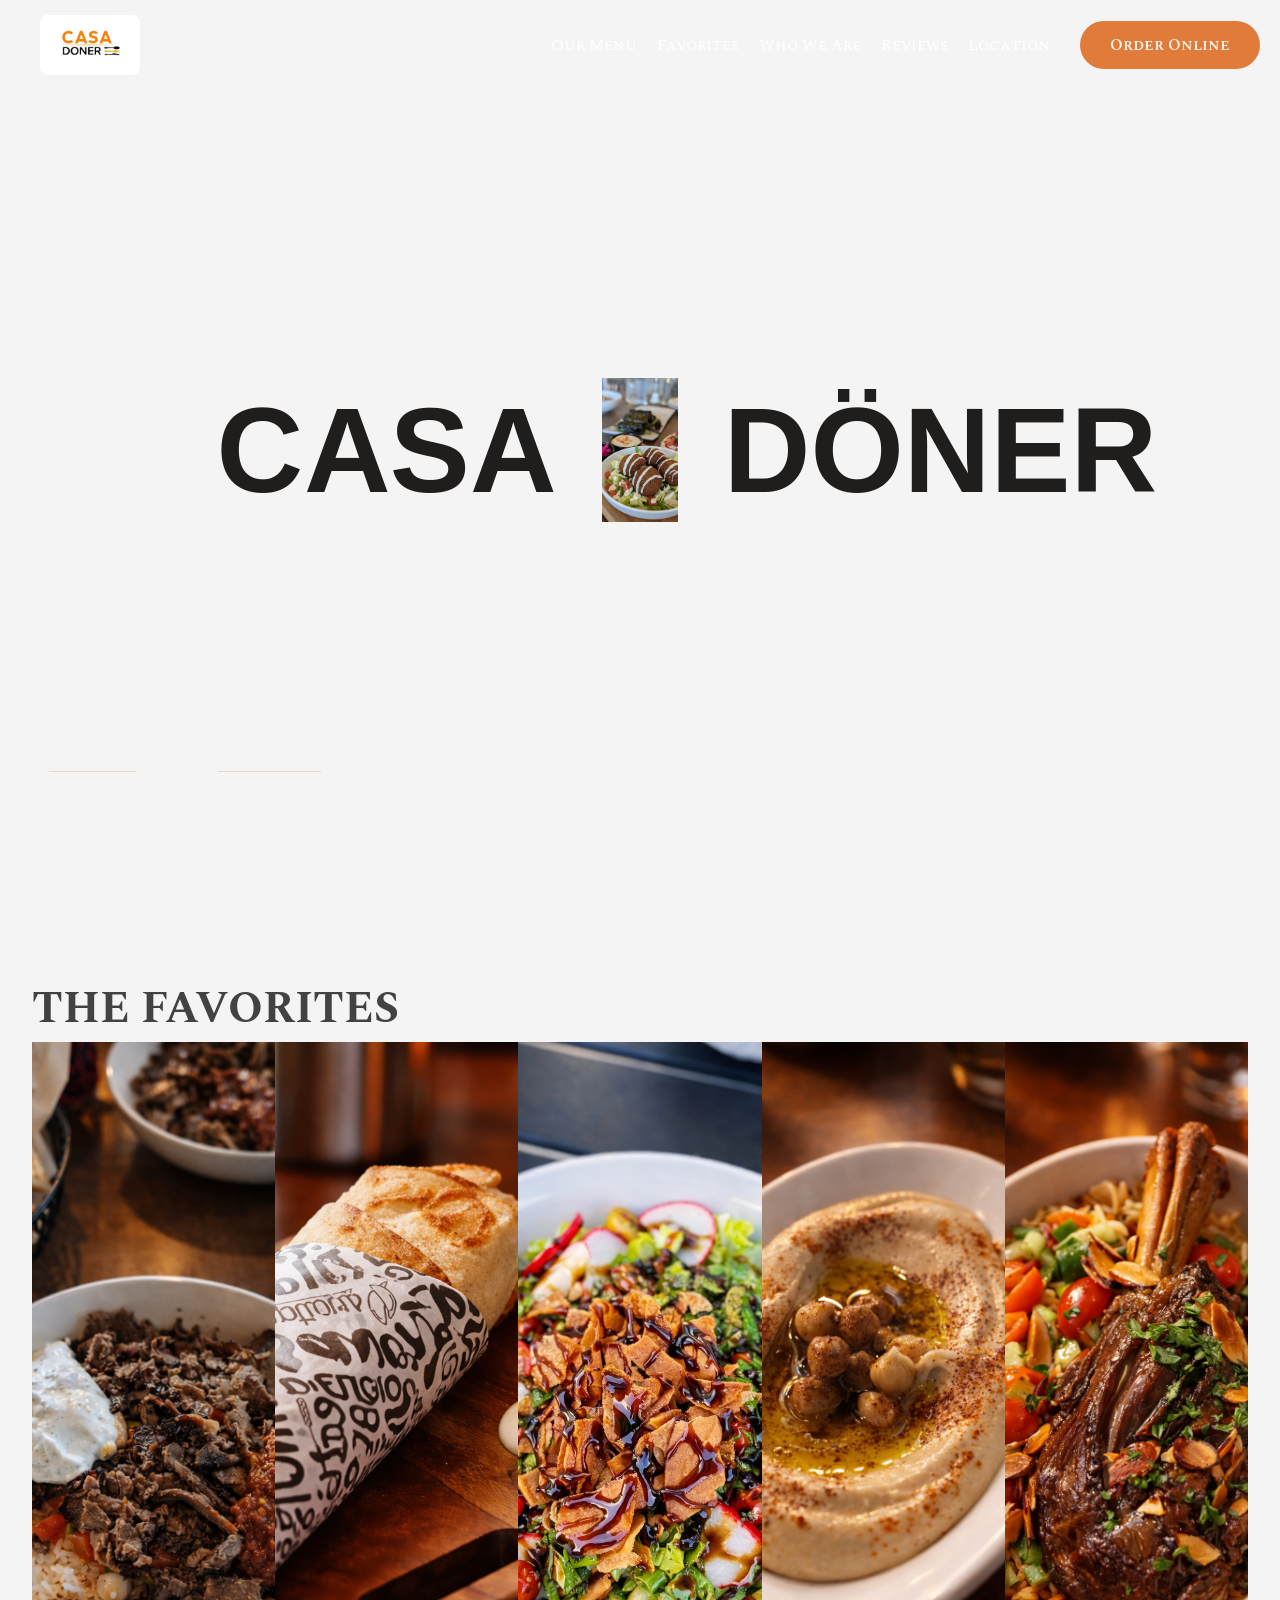
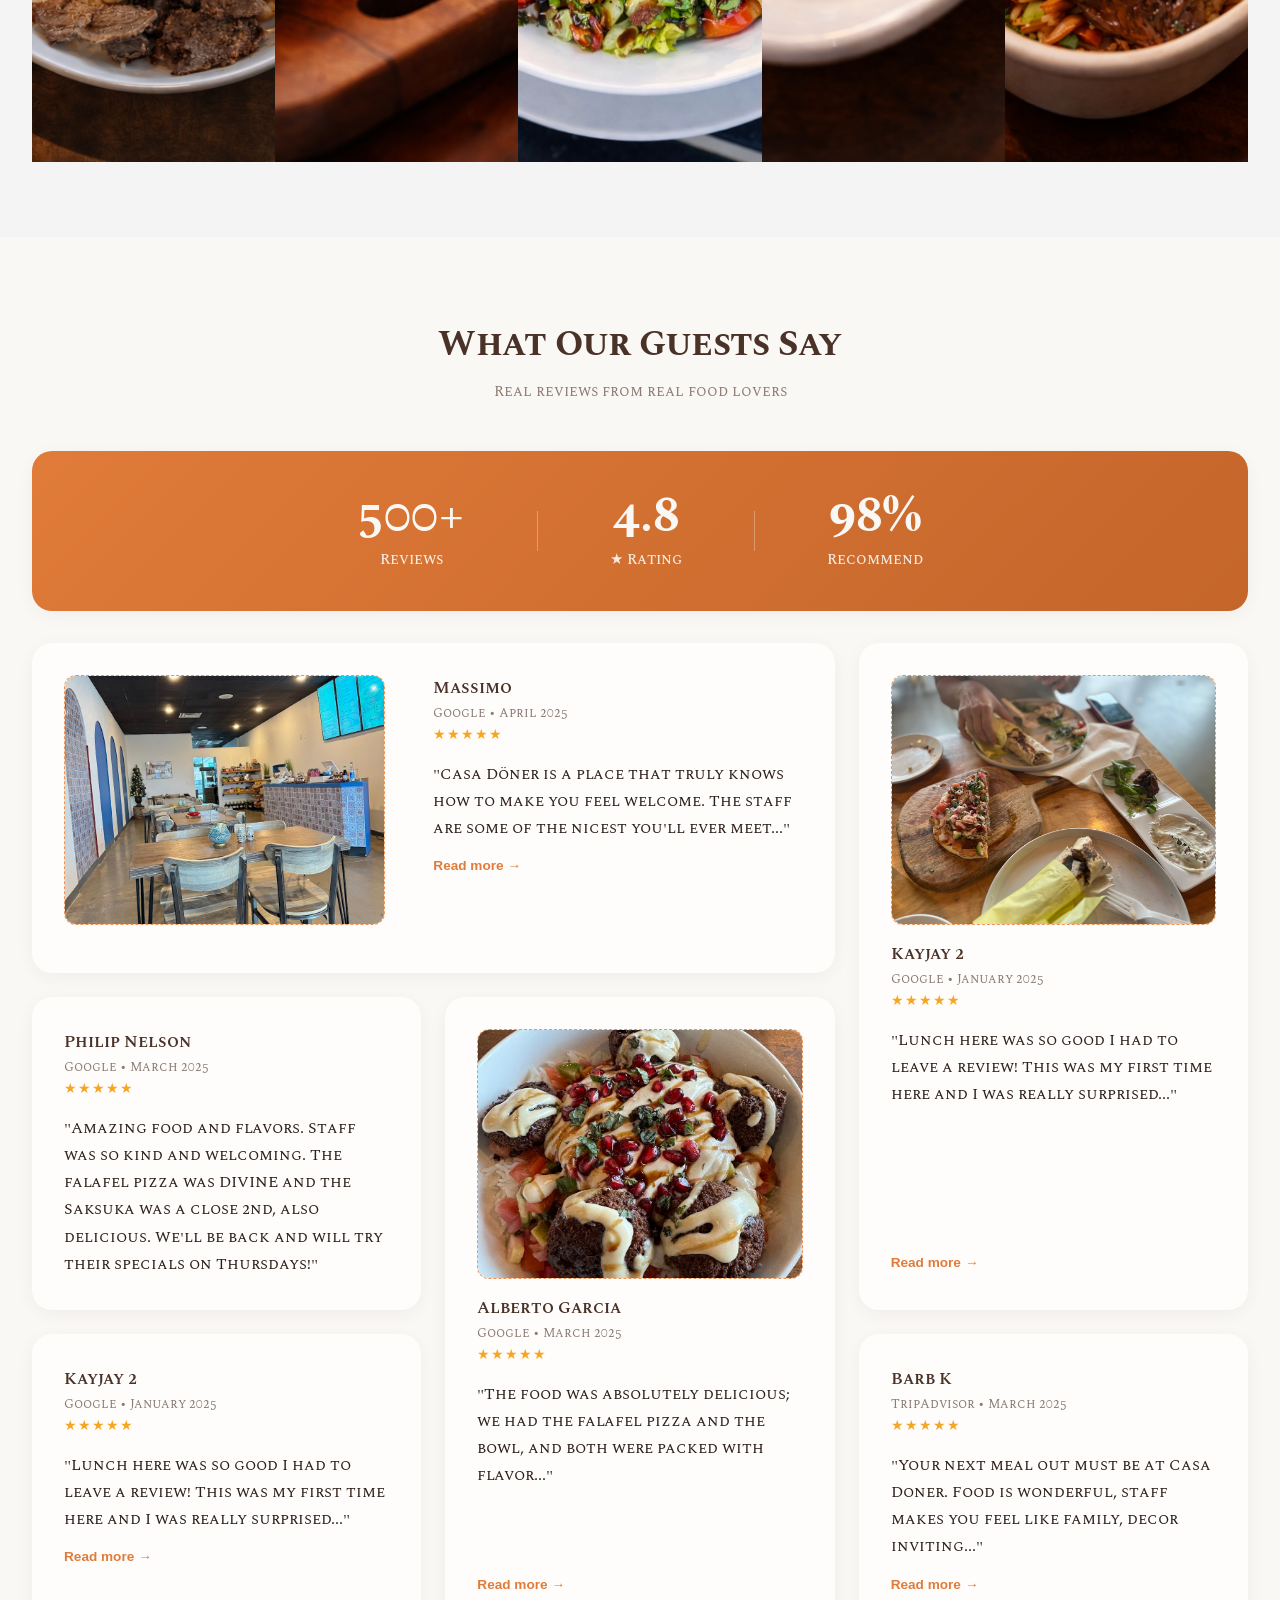
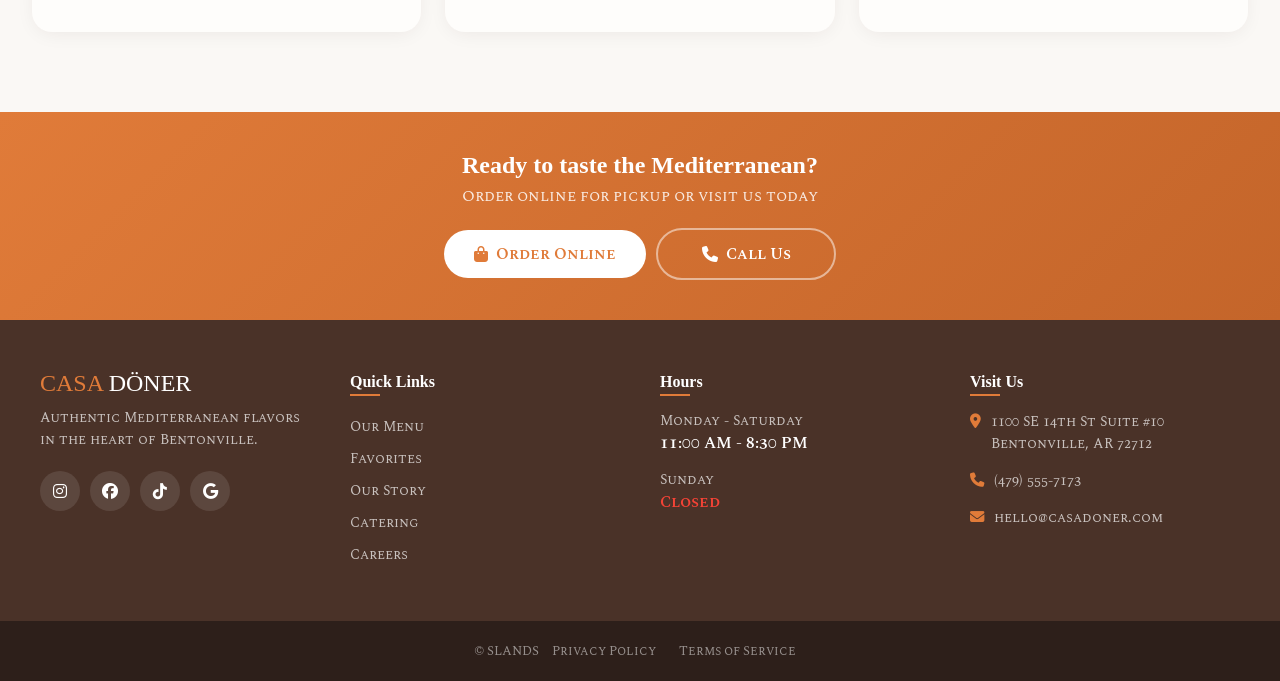
==== commit 113d1ba2: "v4" ====
--- a/index.html
+++ b/index.html
@@ -42,7 +42,7 @@
               Order Online
           </a>
           <div class="mobile-info">
-              <p><i class="fas fa-phone"></i> (479) 553-7173</p>
+              <p><i class="fas fa-phone"></i> (479) 555-7173</p>
               <p><i class="fas fa-clock"></i> MON-SAT: 11AM - 8:30PM</p>
               <div class="social-links">
                   <a href="#"><i class="fab fa-instagram"></i></a>
@@ -397,7 +397,7 @@
                 </a>
                 <a href="tel:+14795557173" class="contact-item">
                     <i class="fas fa-phone"></i>
-                    <span>(479) 553-7173</span>
+                    <span>(479) 555-7173</span>
                 </a>
                 <a href="mailto:hello@casadoner.com" class="contact-item">
                     <i class="fas fa-envelope"></i>
@@ -420,4 +420,4 @@
 <script src="https://cdn.jsdelivr.net/npm/gsap@3.13.0/dist/gsap.min.js"></script>
 <script src="script.js"></script>
 </body>
-</html>
+</html>
--- a/styles.css
+++ b/styles.css
@@ -303,7 +303,7 @@
   
   .mobile-info i {
     color: #e07b39;
-    /* margin-right: 8px; */
+    margin-right: 8px;
   }
   
   /* Social links (in mobile nav) */
@@ -311,7 +311,6 @@
     display: flex;
     gap: 15px;
     margin-top: 20px;
-    justify-content: center;
   }
   
   .social-links a {
@@ -406,7 +405,6 @@
     display: flex;
     position: relative;
     font-family: "Monomaniac One", sans-serif;
-
   }
   
   .willem__h1-start {
@@ -415,11 +413,10 @@
     display: flex;
     overflow: hidden;
   }
-
+  
   .willem__h1-end {
     justify-content: flex-start;
     width: 3.95em;
-    /* height: 20rem; */
     display: flex;
     overflow: hidden;
   }
@@ -441,8 +438,7 @@
   /* Size variants */
   .willem__size {
     font-size: 7.5rem;
-    line-height: 11.5rem;
-    
+    line-height: 9.5rem;
   }
   
   .willem__size1 {
@@ -464,7 +460,7 @@
   .willem-loader__box-inner {
     justify-content: center;
     align-items: center;
-    min-width: 1em;
+    min-width: 0.5em;
     height: 95%;
     display: flex;
     position: relative;
@@ -650,7 +646,7 @@
       align-items: start;
       width: 100%;
       min-height: 100dvh;
-      padding: 3em 1em 8em 1em;
+      padding: 3em 1em 1em 1em;
       display: flex;
       position: relative;
     }
@@ -694,11 +690,10 @@
   
     .willem__size  { font-size: 2.5rem; line-height: 5rem; }
     .willem__size1 { font-size: 3.5rem; }
-
   
     .hero-subtitle {
       font-size: 1.6rem;
-      padding-top: 1rem;
+      padding-top: 4rem;
     }
   
     .hero-info {
@@ -754,7 +749,6 @@
     display: grid;
     box-sizing: border-box;
   }
-
   
   /* Gallery flex container */
   .gallery-wrap {
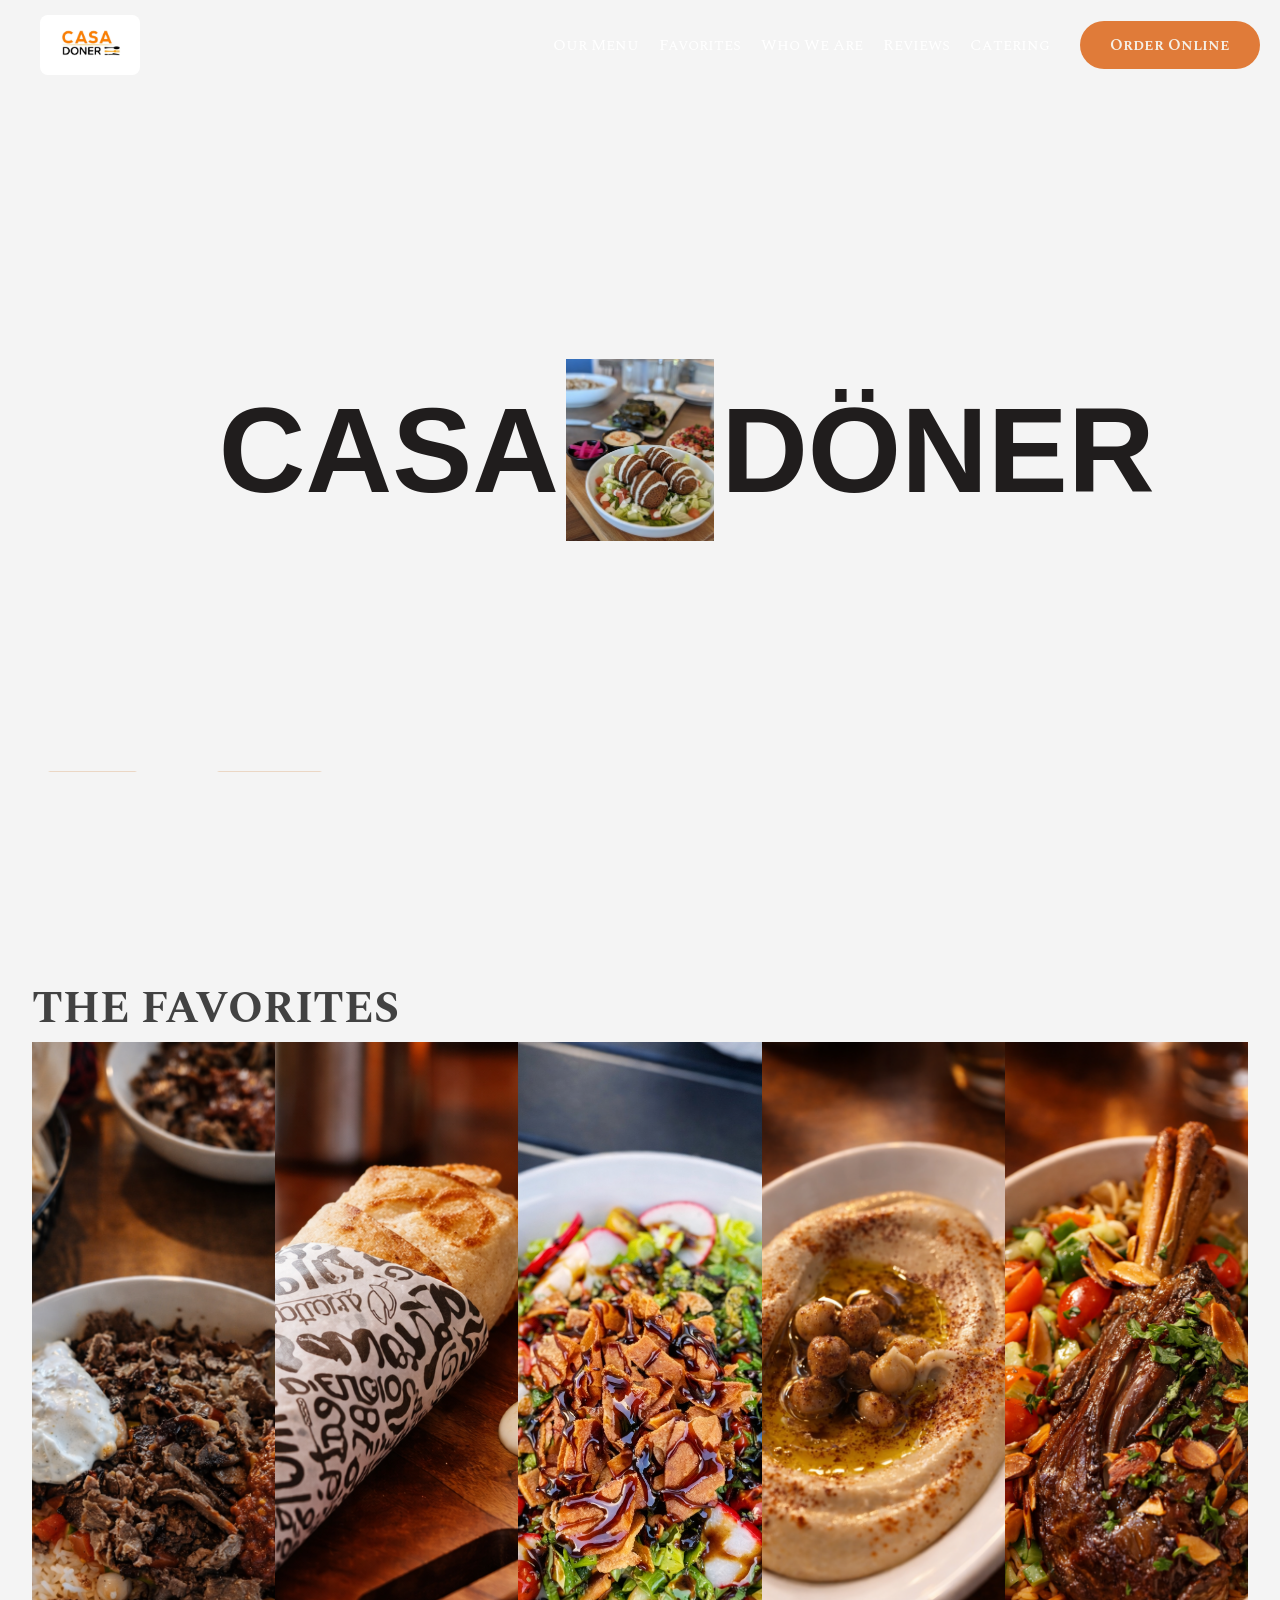
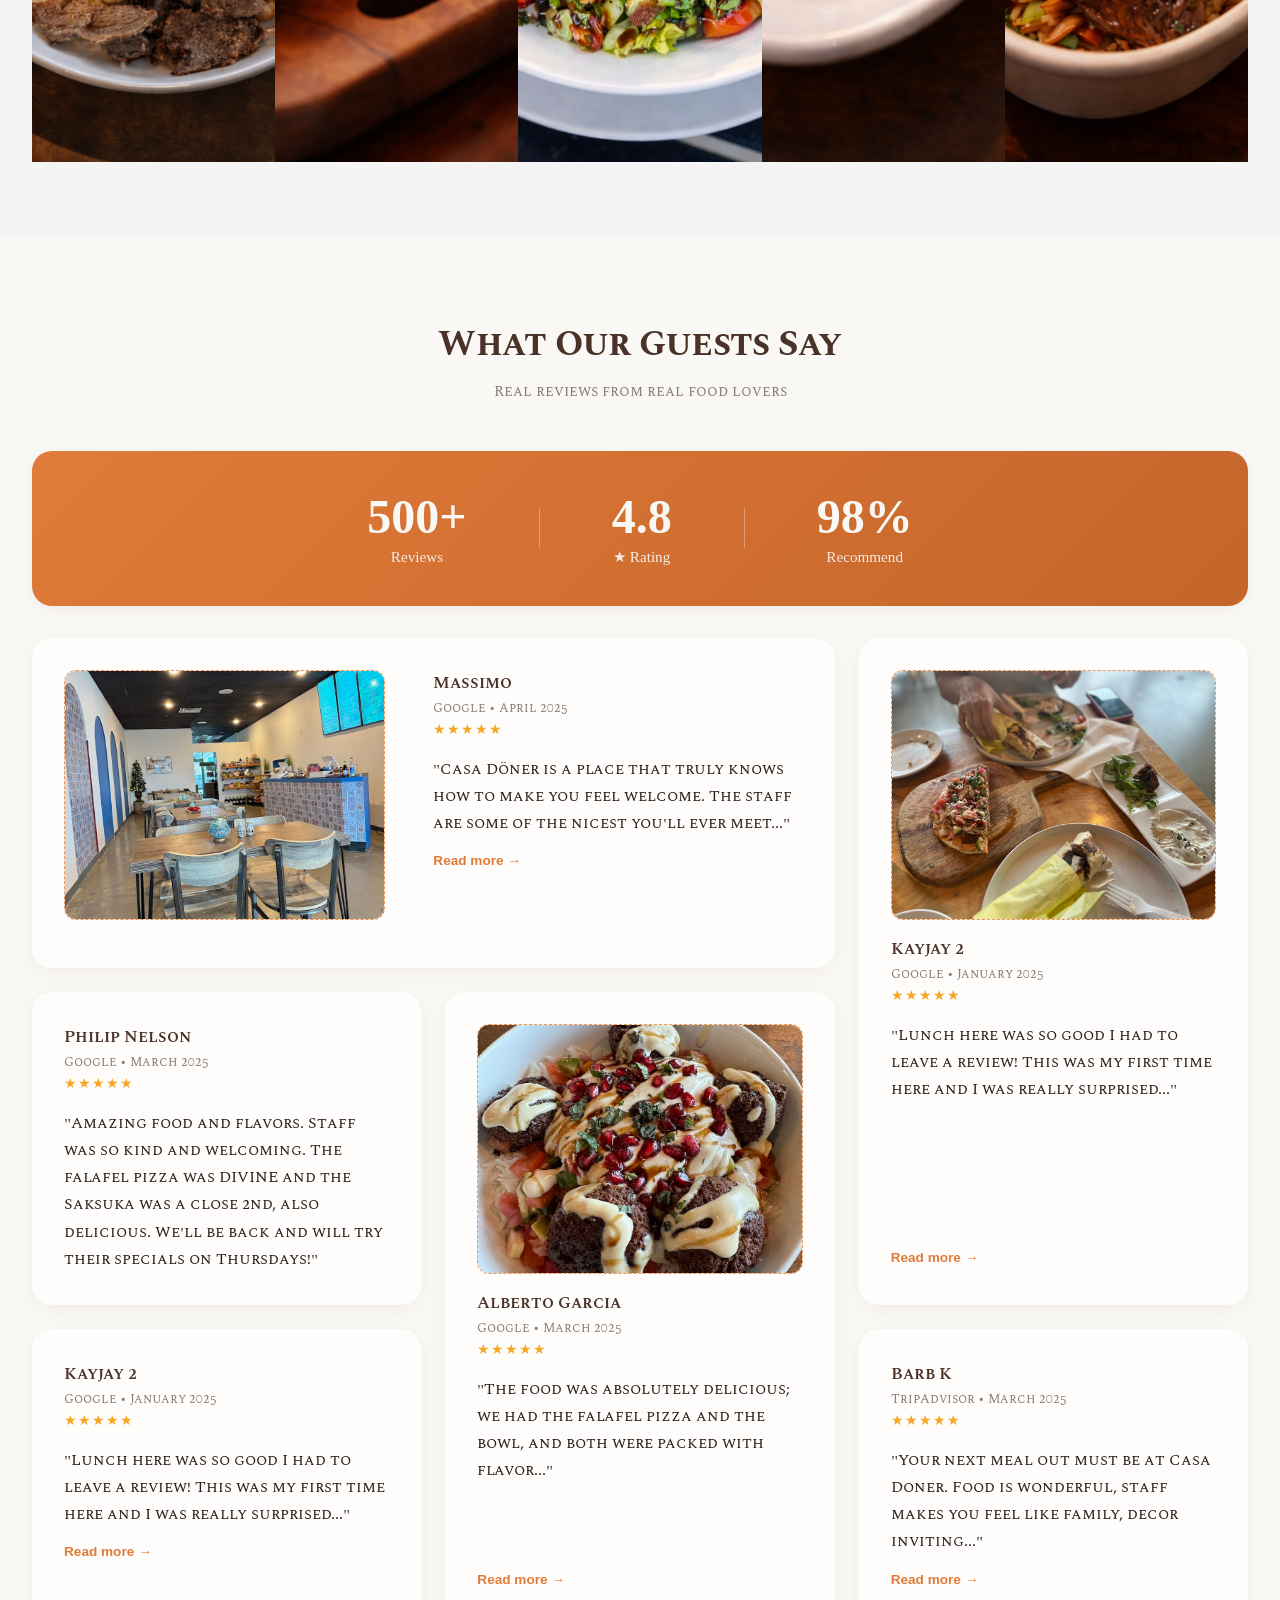
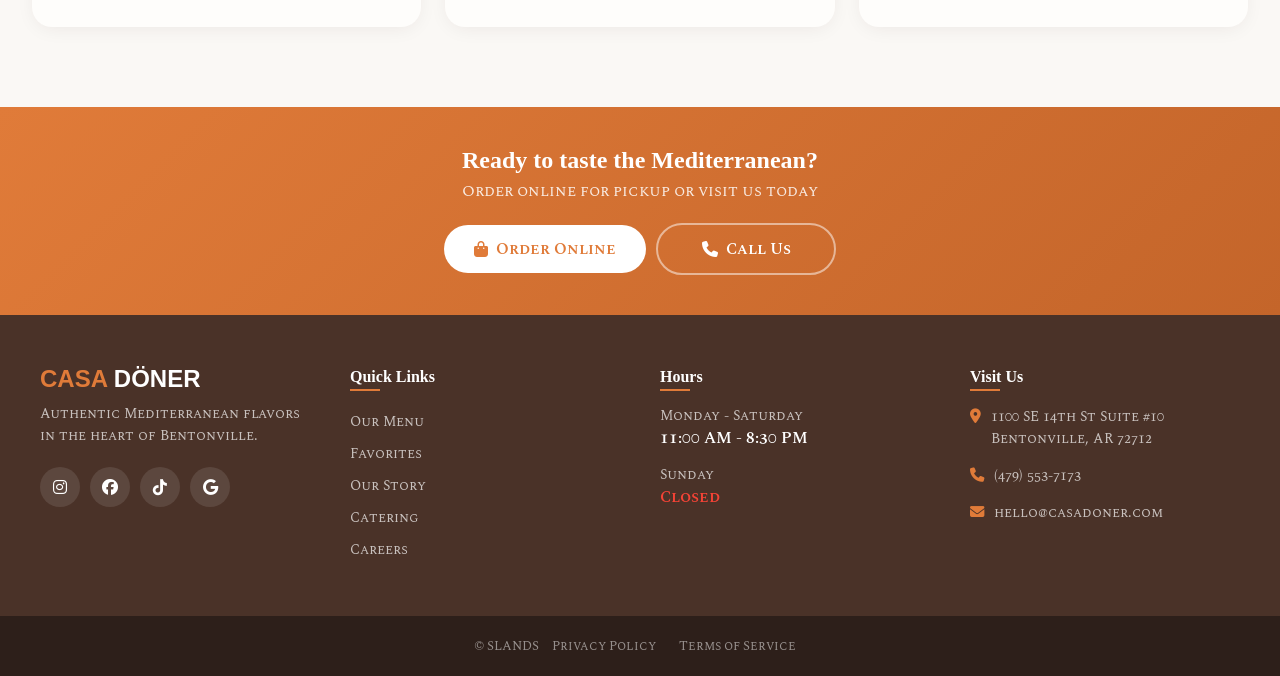
==== commit 77da5195: "v4.1" ====
--- a/index.html
+++ b/index.html
@@ -35,14 +35,14 @@
               <li><a href="#favorites">Favorites</a></li>
               <li><a href="AboutUs.html">Who We Are</a></li>
               <li><a href="#reviews">Reviews</a></li>
-              <li><a href="#contact">Location</a></li>
+              <li><a href="#catering">Catering</a></li>
           </ul>
-          <a href="online.html" class="order-btn">
+          <a href="https://casa-doner-bentonville.cloveronline.com/menu/all" class="order-btn" target="_blank" rel="noopener">
               <!-- <i class="fas fa-shopping-bag" href="online.html"></i> -->
               Order Online
           </a>
           <div class="mobile-info">
-              <p><i class="fas fa-phone"></i> (479) 555-7173</p>
+              <p><i class="fas fa-phone"></i> (479) 553-7173</p>
               <p><i class="fas fa-clock"></i> MON-SAT: 11AM - 8:30PM</p>
               <div class="social-links">
                   <a href="#"><i class="fab fa-instagram"></i></a>
@@ -120,7 +120,7 @@
             <a href="menu.html" class="info-card">
                 <span>Our Menu</span>
             </a>
-            <a href="online.html" class="info-card">
+            <a href="https://casa-doner-bentonville.cloveronline.com/menu/all" class="info-card" target="_blank" rel="noopener">
                 <span>Order Here</span>
             </a>
         </div>
@@ -130,7 +130,8 @@
 
 
 <div class="container1">
-    <h1 id="Favorites">The Favorites</h1>
+    <h1 id="favorites">The Favorites</h1>
+    <h3 class="favClick">(Tap on the picture to know more)</h3>
   
         <div class="gallery-wrap">
 
@@ -174,7 +175,7 @@
   
   
 <!-- SOCIAL PROOF / REVIEWS -->
-<section class="social-proof">
+<section class="social-proof" id="reviews">
     
     <div class="section-header">
         <h2>What Our Guests Say</h2>
@@ -330,19 +331,17 @@
 
 
 
-
-
 <!-- FOOTER -->
-<footer>
+<footer id="contact">
     <!-- CTA Banner -->
     <div class="footer-cta">
         <h3>Ready to taste the Mediterranean?</h3>
         <p>Order online for pickup or visit us today</p>
         <div class="cta-buttons">
-            <a href="#order" class="cta-btn primary">
+            <a href="https://casa-doner-bentonville.cloveronline.com/menu/all" class="cta-btn primary" target="_blank" rel="noopener">
                 <i class="fas fa-shopping-bag"></i> Order Online
             </a>
-            <a href="tel:+14795557173" class="cta-btn secondary">
+            <a href="tel:+14795537173" class="cta-btn secondary">
                 <i class="fas fa-phone"></i> Call Us
             </a>
         </div>
@@ -395,9 +394,9 @@
                     <i class="fas fa-map-marker-alt"></i>
                     <span>1100 SE 14th St Suite #10<br>Bentonville, AR 72712</span>
                 </a>
-                <a href="tel:+14795557173" class="contact-item">
+                <a href="tel:+14795537173" class="contact-item">
                     <i class="fas fa-phone"></i>
-                    <span>(479) 555-7173</span>
+                    <span>(479) 553-7173</span>
                 </a>
                 <a href="mailto:hello@casadoner.com" class="contact-item">
                     <i class="fas fa-envelope"></i>
--- a/styles.css
+++ b/styles.css
@@ -111,6 +111,7 @@
     overscroll-behavior: none;
     min-height: 100%;
     font-family: "Spectral SC", serif;
+
   }
   
   a {
@@ -438,7 +439,8 @@
   /* Size variants */
   .willem__size {
     font-size: 7.5rem;
-    line-height: 9.5rem;
+    line-height: 12rem;
+    overflow:visible;
   }
   
   .willem__size1 {
@@ -460,7 +462,7 @@
   .willem-loader__box-inner {
     justify-content: center;
     align-items: center;
-    min-width: 0.5em;
+    min-width: 1em;
     height: 95%;
     display: flex;
     position: relative;
@@ -570,6 +572,7 @@
     /* font-family: "Quintessential", serif; */
     font-weight: 400;
     font-style: normal;
+    color:rgba(200, 200, 200, 0)
   }
   
   /* Address / hours row */
@@ -590,6 +593,7 @@
     color: #f4f4f4;
     font-size: 1rem;
     font-weight: 200;
+    color:rgba(200, 200, 200, 0)
   }
   
   /* CTA buttons row */
@@ -650,6 +654,7 @@
       display: flex;
       position: relative;
     }
+
   }
   
   /* Mobile hero */
@@ -680,7 +685,7 @@
       justify-content: start;
     } */
 
-
+    
 
   
     .noFlex {
@@ -693,13 +698,14 @@
   
     .hero-subtitle {
       font-size: 1.6rem;
-      padding-top: 4rem;
+      padding-top: 1rem;
     }
   
     .hero-info {
       width: 35%;
       padding-top: 1rem;
       font-size: 0.9rem;
+      color:rgba(200, 200, 200, 0)
     }
   
     .CASA {
@@ -733,6 +739,11 @@
     .info-card span {
       color: rgba(255, 255, 255, 0.9);
       font-size: 1rem;
+    }
+
+
+    .willem-loader__box-inner {
+      min-width: 0.5em;
     }
   }
   
@@ -865,6 +876,10 @@
   .item-3 { background-image: url(img/fav-wrap.png); }
   .item-4 { background-image: url(img/fav-hammus.png); }
   .item-5 { background-image: url(img/fav-lamb.png); }
+
+  .favClick {
+    display: none;
+  }
   
   /* Mobile: stack vertically */
   @media (max-width: 767px) {
@@ -879,6 +894,13 @@
       font-size: 1rem;
       max-width: 19rem;
       font-weight: 400;
+    }
+
+    .favClick {
+      display: grid;
+      font-size: 1.2rem;
+      color: #919090;
+      justify-content: center;
     }
   }
   
@@ -1042,6 +1064,8 @@
     flex-direction: column;
     align-items: center;
     gap: 4px;
+    font-family: "Noto Serif Malayalam", serif;
+
   }
   
   .stat-number {
@@ -1131,6 +1155,52 @@
      06. FOOTER
      ============================================================================= */
   
+  /* Catering section */
+  .catering-section {
+    background: #1a1a1a;
+    padding: 80px 24px;
+    text-align: center;
+  }
+
+  .catering-content {
+    max-width: 680px;
+    margin: 0 auto;
+  }
+
+  .catering-title {
+    font-family: 'Playfair Display', serif;
+    font-size: 2.5rem;
+    color: #e07b39;
+    margin-bottom: 12px;
+    letter-spacing: 0.05em;
+  }
+
+  .catering-sub {
+    font-size: 1.1rem;
+    color: rgba(255, 255, 255, 0.9);
+    margin-bottom: 16px;
+  }
+
+  .catering-desc {
+    color: rgba(255, 255, 255, 0.65);
+    line-height: 1.7;
+    margin-bottom: 32px;
+  }
+
+  .catering-actions {
+    display: flex;
+    flex-direction: column;
+    gap: 12px;
+    align-items: center;
+  }
+
+  @media (min-width: 600px) {
+    .catering-actions {
+      flex-direction: row;
+      justify-content: center;
+    }
+  }
+
   /* CTA banner above footer */
   .footer-cta {
     background: linear-gradient(135deg, #e07b39, #c4652a);
@@ -1215,10 +1285,11 @@
   
   /* Brand column */
   .footer-logo {
-    font-family: 'Playfair Display', serif;
+    font-family: "Monomaniac One", sans-serif;
     font-size: 1.5rem;
     color: white;
     margin-bottom: 10px;
+    font-weight: 900;
   }
   
   .footer-logo span {
